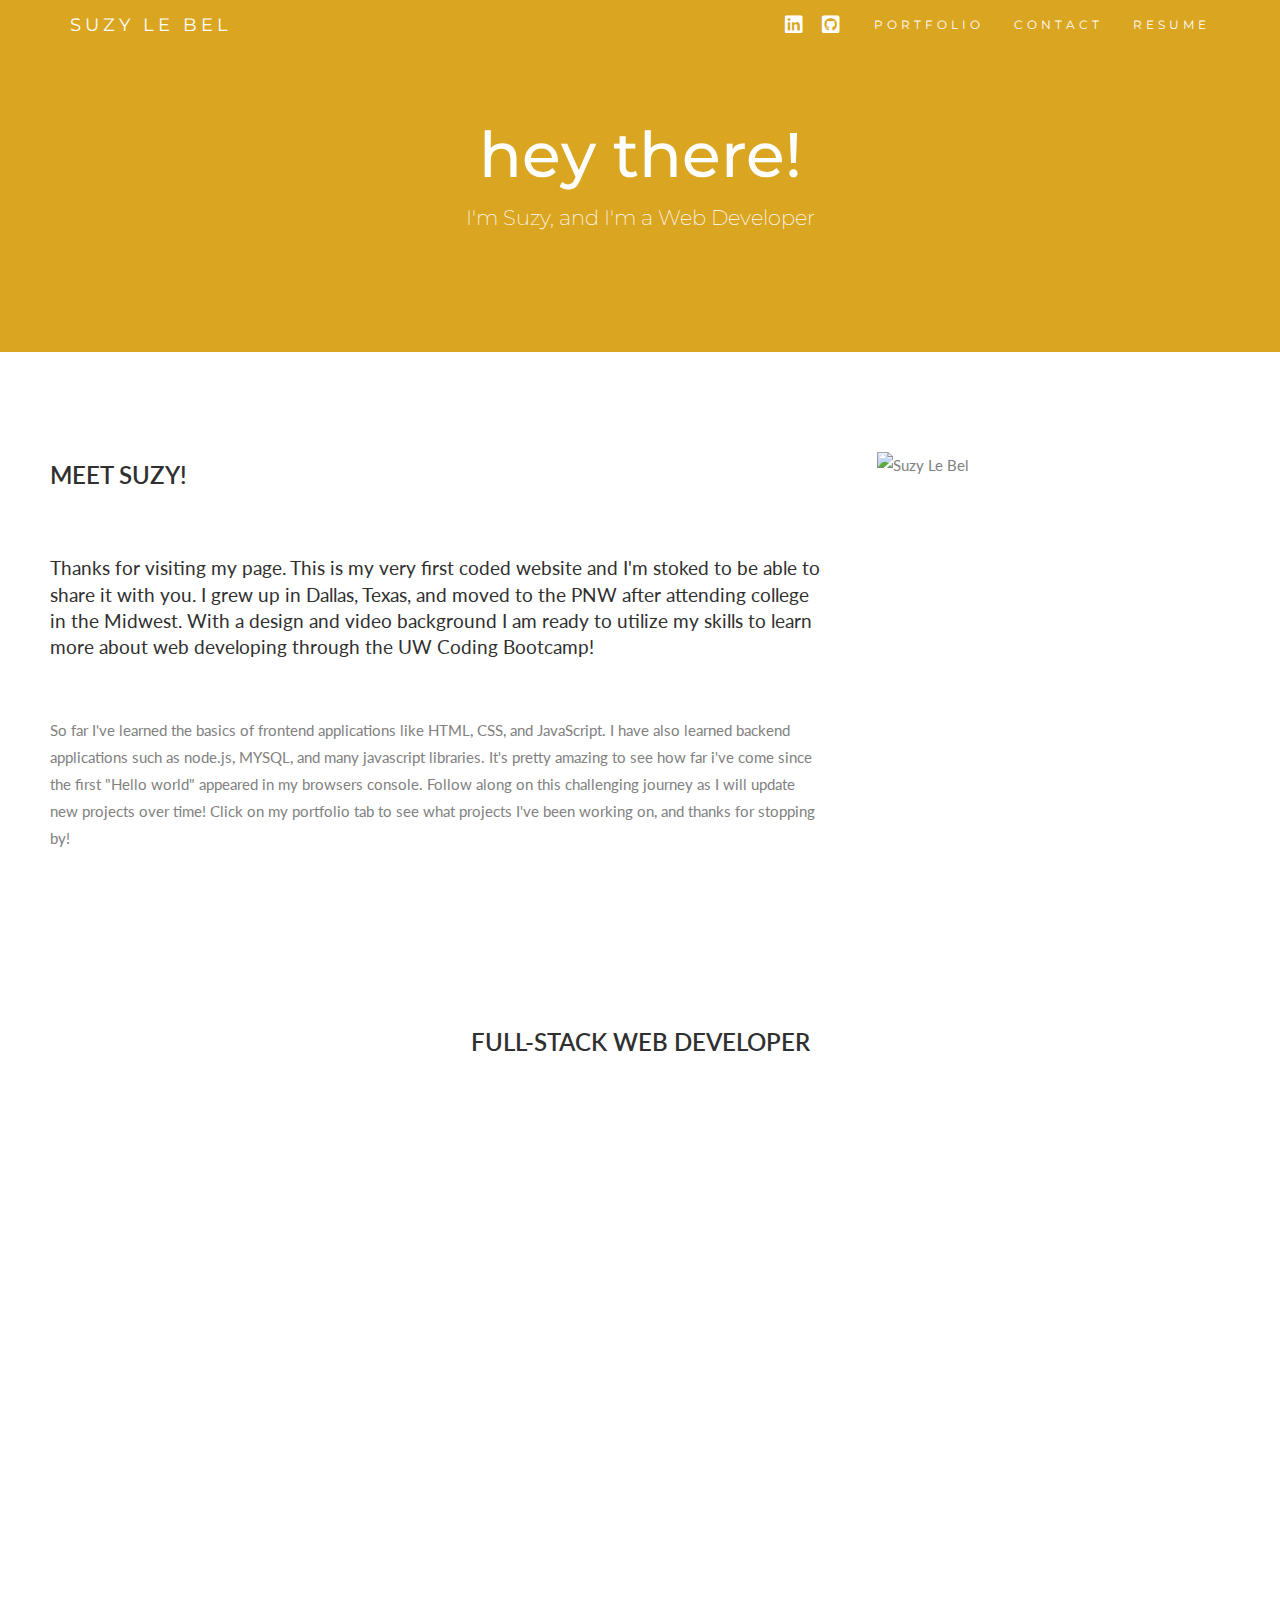
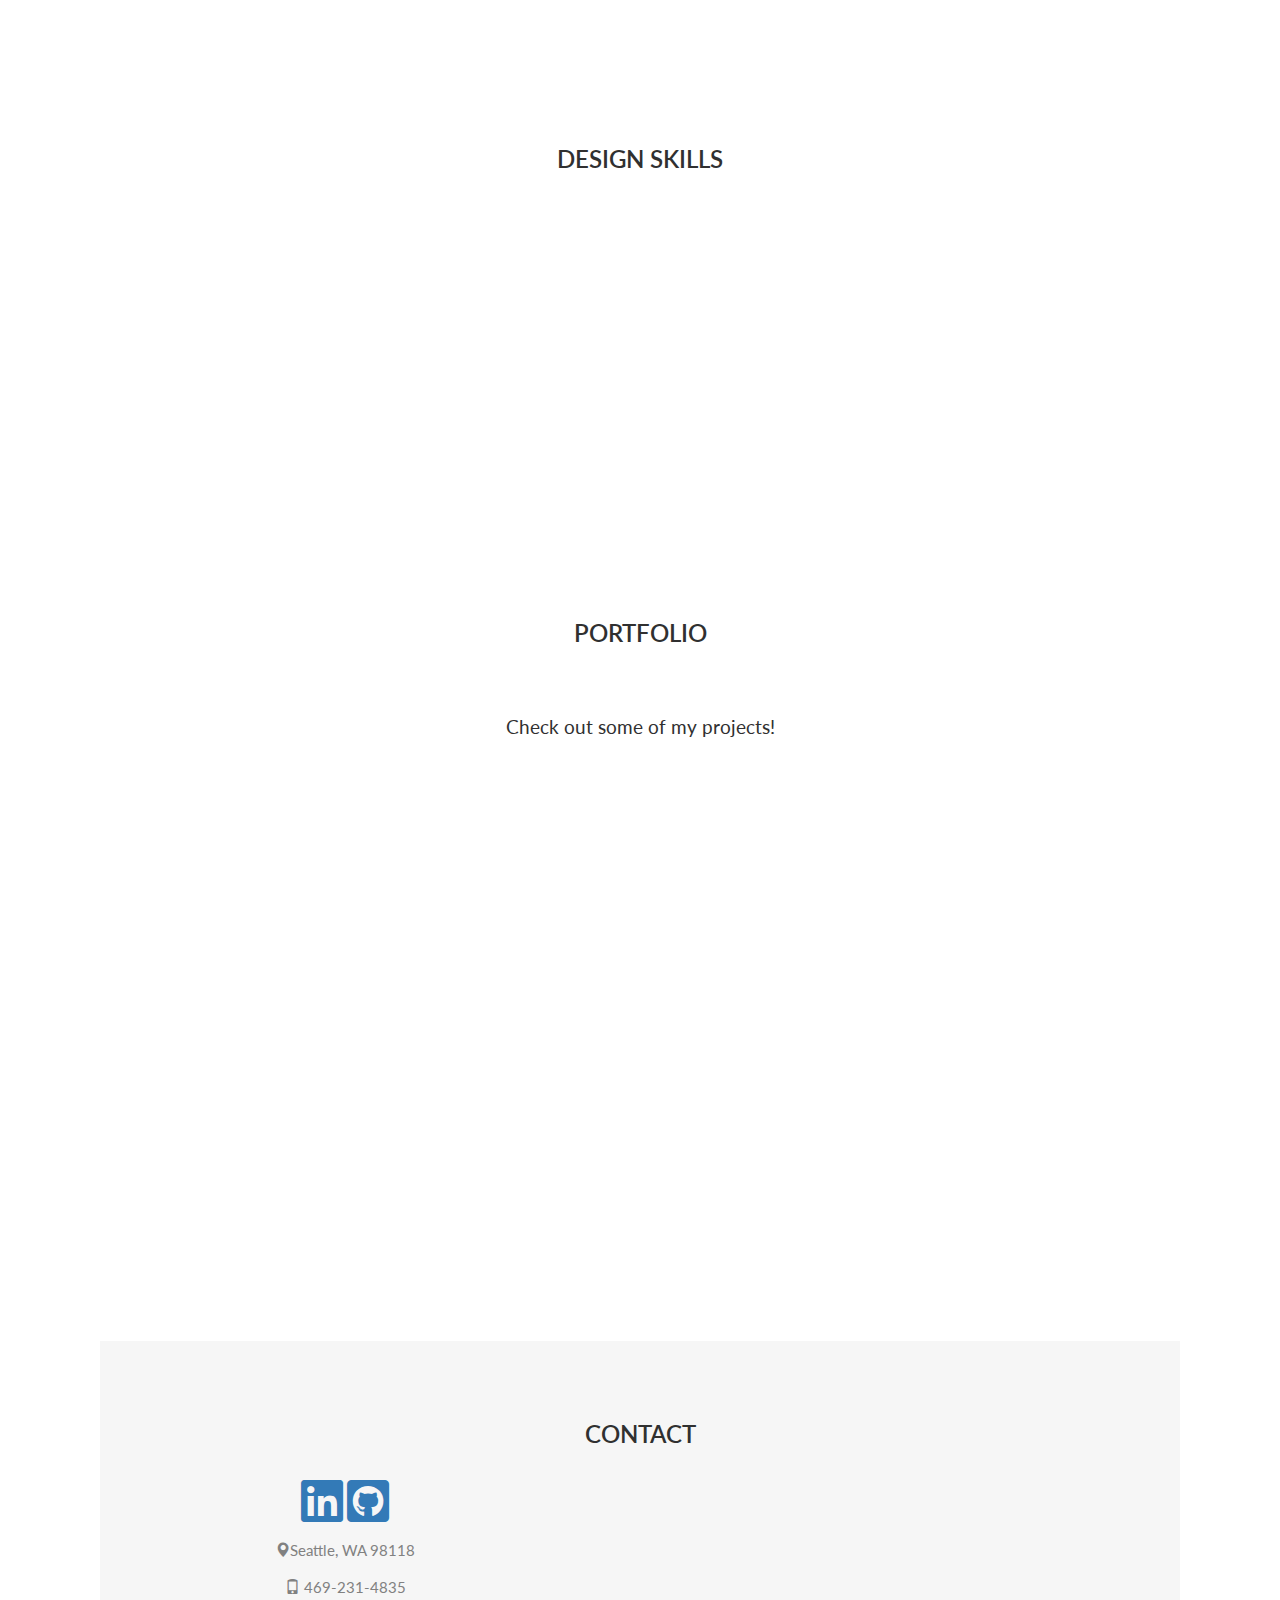
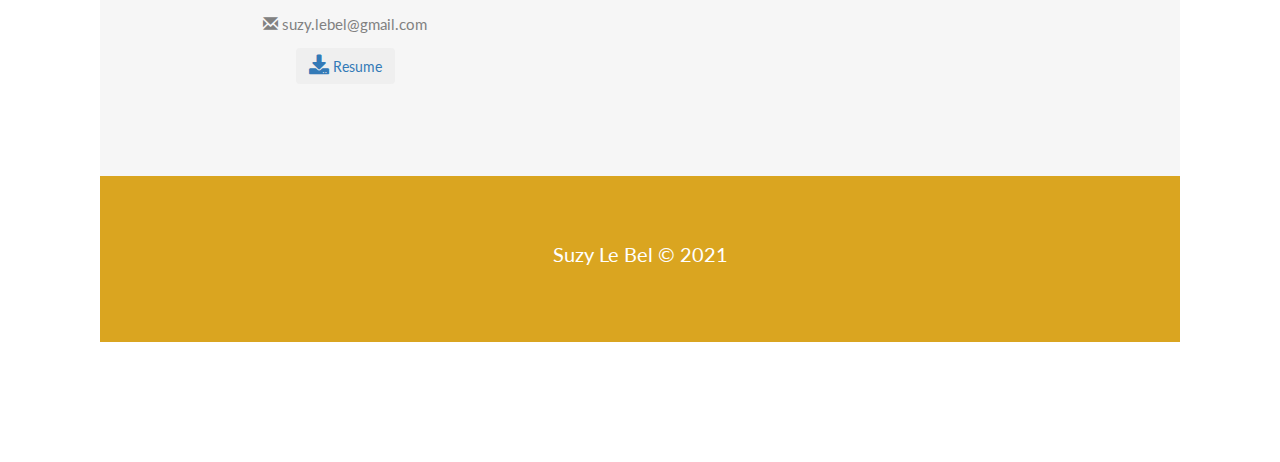
==== index.html @ b836aef7 "updates" ====
<!DOCTYPE html>
<html lang="en">

<head>

    <title>Suzy Portfolio</title>
    <meta charset="utf-8">
    <meta name="viewport" content="width=device-width, initial-scale=1">
    <link rel="stylesheet" href="https://maxcdn.bootstrapcdn.com/bootstrap/3.4.1/css/bootstrap.min.css">
    <link rel="stylesheet" href="style.css">
    <link rel="stylesheet" href="https://use.fontawesome.com/releases/v5.0.7/css/all.css">
    <link href="https://fonts.googleapis.com/css?family=Montserrat" rel="stylesheet" type="text/css">
    <link href="https://fonts.googleapis.com/css?family=Lato" rel="stylesheet" type="text/css">
    <script src="https://ajax.googleapis.com/ajax/libs/jquery/3.5.1/jquery.min.js"></script>
    <script src="https://maxcdn.bootstrapcdn.com/bootstrap/3.4.1/js/bootstrap.min.js"></script>
    <style>

    </style>
</head>

<body id="myPage" data-spy="scroll" data-target=".navbar" data-offset="60">

    <nav class="navbar navbar-default navbar-fixed-top">
        <div class="container">
            <div class="navbar-header">
                <button type="button" class="navbar-toggle" data-toggle="collapse" data-target="#myNavbar">

                </button>
                <a class="navbar-brand" href="#myPage">SUZY LE BEL</a>
                
            </div>
            <div class="collapse navbar-collapse" id="myNavbar">
                <ul class="nav navbar-nav navbar-right">
                    <a href="https://www.linkedin.com/in/suzanne-le-bel-b24032125/"> <i class="navbar-brand navicon fab fa-linkedin"
                        style="font-size:20px"></i> </a>
    
                <a href="https://github.com/suzylebel">
                    <i class="navicon navbar-brand fab fa-github-square" style="font-size:20px"></i>
                </a>
                    <li><a href="#portfolio">PORTFOLIO</a></li>
                    <li><a href="#contact">CONTACT</a></li>
                    <li><a href="./Assets/suzylebel_resume_download.pdf" download>RESUME</a></li>
                </ul>
            </div>
        </div>
    </nav>

    <div class="jumbotron text-center">
        <h1>hey there!</h1>
        <p>I'm Suzy, and I'm a Web Developer</p>

    </div>

    <!-- Container (About Section) -->
    <div id="about" class="container-fluid">
        <div class="row">
            <div class="col-sm-8">
                <h2>Meet Suzy!</h2><br>
                <h4>Thanks for visiting my page. This is my very first coded website and I'm stoked
                    to be able to share it with you. I grew up in Dallas, Texas, and moved to the PNW after
                    attending college in the Midwest. With a design and video background I am ready to utilize my
                    skills to learn more about web developing through the UW Coding Bootcamp!</h4><br>
                <p>So far I've learned the basics of frontend applications like HTML, CSS, and JavaScript. I have also learned backend applications such as node.js, MYSQL, and many javascript libraries. It's pretty amazing to see how far i've come since the first "Hello world" appeared in my browsers console. Follow along on this challenging journey as I will update new projects over
                    time! Click on my portfolio tab to see what projects I've been working on, and thanks for stopping
                    by!</p>
                <br>
            </div>
            <div class="col-sm-4">
                <img class="pic"
                    src="https://images.squarespace-cdn.com/content/v1/5b7b887c36099be3e28aacf2/1536861871573-QM3TH657JYUZ4YCM72QK/[base64]/Suzy_headshot.JPG"
                    alt="Suzy Le Bel">
            </div>
        </div>
    </div>


    <!-- Web Dev Knowledge -->
    <div id="services" class="container-fluid text-center">
        <h2>Full-stack Web Developer</h2>
        <br>
        <div class="row slideanim">
            <div class="col-sm-4">
                <i class="fas fa-file-code logo-small"></i>
                <h4>HTML</h4>
                <p>Understaing the basics of HTML is crucial! Need something debugged? Lets start at
                    the root of the html code and I can help you figure it out!</p>
            </div>
            <div class="col-sm-4">
                <i class="fab fa-css3-alt logo-small"></i>
                <h4>CSS</h4>
                <p>With a background in design, I have found the ins and outs of CSS. I love taking my animation
                    background and using it in CSS to make things come to life on the page!</p>
            </div>
            <div class="col-sm-4">
                <i class="fab fa-js logo-small"></i>
                <h4>JavaScript</h4>
                <p>JS is the newest beast I have learned. Powerful and incredible. </p>
            </div>
        </div>
        <br>

        <div class="row slideanim">
            <div class="col-sm-4">
                <i class="fab fa-node-js logo-small"></i>
                <h4>node.js</h4>
                <p>Basic understanding of running javascript code in the backend and outside of a web browser! Pulling and storing databse in a server and understaing the MVC model!</p>
            </div>
            <div class="col-sm-4">
                <i class="fas fa-database logo-small"></i>
                <h4>Databases and Servers</h4>
                <p>Understanding the basics of a full-stack web application wouldn't be complete without understanding serverse and databases like MySQL, NoSQL and browser servers like indexDB!</p>
            </div>
            <div class="col-sm-4">
                <i class="far fa-window-maximize logo-small"></i>
                <h4>Heroku Deployment</h4>
                <p>Introductry level on deploying apps on applications like heroku and to purchased domain names.</p>
            </div>
        </div>
        <br>



        <br>
        <br>
        <div id="services" class="container-fluid text-center">
            <h2>Design Skills</h2>
            <br>
            <div class="row slideanim">
                <div class="col-sm-4">
                    <i class="fas fa-camera logo-small"></i>
                    <h4>Photography</h4>
                    <p>My passion for the outdoors and traveling comes from behind the lens. My photography business is my side hustle, and I love taking photos for clients.</p>
                </div>
                <div class="col-sm-4">
                    <i class="fas fa-video logo-small"></i>
                    <h4>Video Editing</h4>
                    <p>I graduated with a Bachelors in Journalism and an emphasis in Documentary Filmmaking due to my love for creating visually compelling content.</p>
                </div>
                <div class="col-sm-4">
                    <i class="fas fa-paint-brush logo-small"></i>
                    <h4>Design</h4>
                    <p>With expert level experience in over 5 of the Adobe Suite programs, I design content for work with photoshop, Indesign, Illustrator and so much more! </p>
                </div>
            </div>
            <br>
            <br>

        <br>
        <br>
        <br>


        <h2 id="portfolio">Portfolio</h2><br>
        <h4>Check out some of my projects!</h4>
        <div class="row text-center slideanim">
            <div class="col-sm-4">
                <h4 class="card-title">Weather Forecast</h4>
                <p>Search and city and see what the current weather and 5 day forecast is in that city! </p>
                <a href="https://suzylebel.github.io/Weather-Forecast/" class="btn butstyle">Deployed</a>
                <a href="https://github.com/suzylebel/Weather-Forecast" class="btn butstyle">Github Page</a>
                <div class="thumbnail">

                    <img class="box" href="https://github.com/suzylebel/Weather-Forecast" src="./Assets/weather.png"
                        alt="weather" width="400" height="300">


                </div>
            </div>
            <div class="col-sm-4">
                <h4 class="card-title">Note Taker</h4>
                <p>A node based application deployed on heroku for creating, updating and deleting notes.</p>
                <a href="https://notetakersuzy.herokuapp.com/notes" class="btn  butstyle">Deployed</a>
                <a href="https://github.com/suzylebel/Note-Taker" class="btn butstyle">Github Page</a>
                <div class="thumbnail">
                    <img class="box" href="https://notetakersuzy.herokuapp.com/notes" src="./Assets/notetaker.png"
                        width="400" height="200">

                </div>
            </div>
            <div class="col-sm-4">

                <div class="thumbnail">
                    <h4 class="card-title">GifNJelly</h4>
                    <p>An application dedicated to rating your favorite gifs! Join today and start rating the best gifs! 

                    </p>
                    <a href="https://mighty-fjord-82642.herokuapp.com/" class="btn butstyle">Deployed</a>
                    <a href="https://github.com/TommyWillen/gifNjelly" class="btn  butstyle">Github Page</a>
                    <img class="box" href="https://mighty-fjord-82642.herokuapp.com/" src="./Assets/deployedgifnjelly.gif"
                        width="400" height="300">


                </div>
            </div>
        </div><br>
        <br>
        <br>
        <br>

        <!-- contact -->
        <div id="contact" class="container-fluid bg-grey">
            <h2 class="text-center">CONTACT</h2>
            <div class="row">
                <div class="col-sm-5">

                    <p class="card-text">
                        <a href="https://www.linkedin.com/in/suzanne-le-bel-b24032125/"> <i class="fab fa-linkedin"
                                style="font-size:48px"></i> </a>

                        <a href="https://github.com/suzylebel">
                            <i class="fab fa-github-square" style="font-size:48px"></i>
                        </a>

                    <p><span class="glyphicon glyphicon-map-marker"></span>Seattle, WA 98118</p>
                    <p><span class="glyphicon glyphicon-phone"></span> 469-231-4835</p>
                    <p><span class="glyphicon glyphicon-envelope"></span> suzy.lebel@gmail.com</p>
                    <a href="./Assets/suzylebel_resume_download.pdf" download>
                        <button class="btn white"><i class="fa fa-download" style="font-size:20px"></i> Resume</button>
                    </a>
                </div>
                <div class="col-sm-7 slideanim">
                    <div class="row">
                        <div class="col-sm-6 form-group">
                            <input class="form-control" id="name" name="name" placeholder="Name" type="text" required>
                        </div>
                        <div class="col-sm-6 form-group">
                            <input class="form-control" id="email" name="email" placeholder="Email" type="email"
                                required>
                        </div>
                    </div>
                    <textarea class="form-control" id="comments" name="comments" placeholder="Comment"
                        rows="5"></textarea><br>
                    <div class="row">
                        <div class="col-sm-12 form-group">
                            <button id="resume" class="btn btn-default pull-right" type="submit">Send</button>
                        </div>
                    </div>
                </div>
            </div>
        </div>



        <footer class="container-fluid text-center">
            <a href="#myPage" title="To Top">
                <span class="navbar-header glyphicon glyphicon-chevron-up"></span>
            </a>
            <p>Suzy Le Bel &copy 2021</p>
        </footer>

        <script>
            $(document).ready(function () {

                $(".navbar a, footer a[href='#myPage']").on('click', function (event) {

                    if (this.hash !== "") {

                        event.preventDefault();
                        var hash = this.hash;

                        $('html, body').animate({
                            scrollTop: $(hash).offset().top
                        }, 900, function () {


                            window.location.hash = hash;
                        });
                    } // End if
                });

                $(window).scroll(function () {
                    $(".slideanim").each(function () {
                        var pos = $(this).offset().top;

                        var winTop = $(window).scrollTop();
                        if (pos < winTop + 600) {
                            $(this).addClass("slide");
                        }
                    });
                });
            })
        </script>

</body>

</html>
---- style.css ----
body {
    font: 400 15px Lato, sans-serif;
    line-height: 1.8;
    color: #818181;
}

h2 {
    font-size: 24px;
    text-transform: uppercase;
    color: #303030;
    font-weight: 600;
    margin-bottom: 30px;
}

h4 {
    font-size: 19px;
    line-height: 1.375em;
    color: #303030;
    font-weight: 400;
    margin-bottom: 30px;
}

.navicon li a:hover {
    color: black;

}

.jumbotron {
    background-color:#daa520;
    color: #fff;
    padding: 100px 25px;
    font-family: Montserrat, sans-serif;
}

.container-fluid {
    padding: 60px 50px;
}

.bg-grey {
    background-color: #f6f6f6;
}

.logo-small {
    color: #Fdbc00;
    font-size: 50px;
}

.box {
    max-width: 300px;
    max-height: 300px;
    /* float: left; */
    margin: 10px 20px 0px;

}

.logo {
    color: #f4511e;
    font-size: 200px;
}

.thumbnail {
    padding: 0 0 15px 0;
    border: none;
    border-radius: 0;
}

.thumbnail img {
    width: 100%;
    height: 100%;
    margin-bottom: 10px;
}

.carousel-control.right,
.carousel-control.left {
    background-image: none;
    color: #f4511e;
}

.carousel-indicators li {
    border-color: #f4511e;
}

.carousel-indicators li.active {
    background-color: #f4511e;
}

.item h4 {
    font-size: 19px;
    line-height: 1.375em;
    font-weight: 400;
    font-style: italic;
    margin: 70px 0;
}

.item span {
    font-style: normal;
}

.panel {
    border: 1px solid #f4511e;
    border-radius: 0 !important;
    transition: box-shadow 0.5s;
}

.panel:hover {
    box-shadow: 5px 0px 40px rgba(0, 0, 0, .2);
}

.panel-footer .btn:hover {
    border: 1px solid #f4511e;
    background-color: #fff !important;
    color: #f4511e;
}

.panel-heading {
    color: #fff !important;
    background-color: #daa520; !important;
    padding: 25px;
    border-bottom: 1px solid transparent;
    border-top-left-radius: 0px;
    border-top-right-radius: 0px;
    border-bottom-left-radius: 0px;
    border-bottom-right-radius: 0px;
}

.panel-footer {
    background-color: white !important;
}

.panel-footer h3 {
    font-size: 32px;
}

.panel-footer h4 {
    color: #aaa;
    font-size: 14px;
}

.panel-footer .btn {
    margin: 15px 0;
    background-color: #daa520;;
    color: #fff;
}

.navbar {
    margin-bottom: 0;
    background-color: #daa520;;
    z-index: 9999;
    border: 0;
    font-size: 12px !important;
    line-height: 1.42857143 !important;
    letter-spacing: 4px;
    border-radius: 0;
    font-family: Montserrat, sans-serif;
}

.navbar li a,
.navbar .navbar-brand {
    color: #fff !important;
}

.navbar-nav li a:hover,
.navbar-nav li.active a {
    color: #daa520; !important;
    background-color: #ba8b00 !important;
}

.navbar-brand li a:hover,
.navbar-brand li.active a {
    color: #daa520; !important;
    background-color: #ba8b00 !important;
}

.navbar-default  {
    border-color: transparent;
    color: #fff !important;
}

footer {
    font-size: 20px;
    /* margin-bottom: 20px; */
    color: white;
    background-color: #daa520;
}

/* a:visited {
color: #Fdbc00;
} */

/* a:link {
color: #Fdbc00;
}
a:hover {
color: #b48a01;
} */

.pic {
    max-width: 330px;
    max-height: 330px;
    float: left;
    margin: 10px 20px 0px;

}

.slideanim {
    visibility: hidden;
}

.butstyle {
    color: #white;
    background-color: #daa520;
}

.slide {
    animation-name: slide;
    -webkit-animation-name: slide;
    animation-duration: 1s;
    -webkit-animation-duration: 1s;
    visibility: visible;
}

@keyframes slide {
    0% {
        opacity: 0;
        transform: translateY(70%);
    }

    100% {
        opacity: 1;
        transform: translateY(0%);
    }
}

@-webkit-keyframes slide {
    0% {
        opacity: 0;
        -webkit-transform: translateY(70%);
    }

    100% {
        opacity: 1;
        -webkit-transform: translateY(0%);
    }
}

@media screen and (max-width: 768px) {
    .col-sm-4 {
        text-align: center;
        margin: 25px 0;
    }

    .btn-lg {
        width: 100%;
        margin-bottom: 35px;
    }
}

@media screen and (max-width: 480px) {
    .logo {
        font-size: 150px;
    }
}
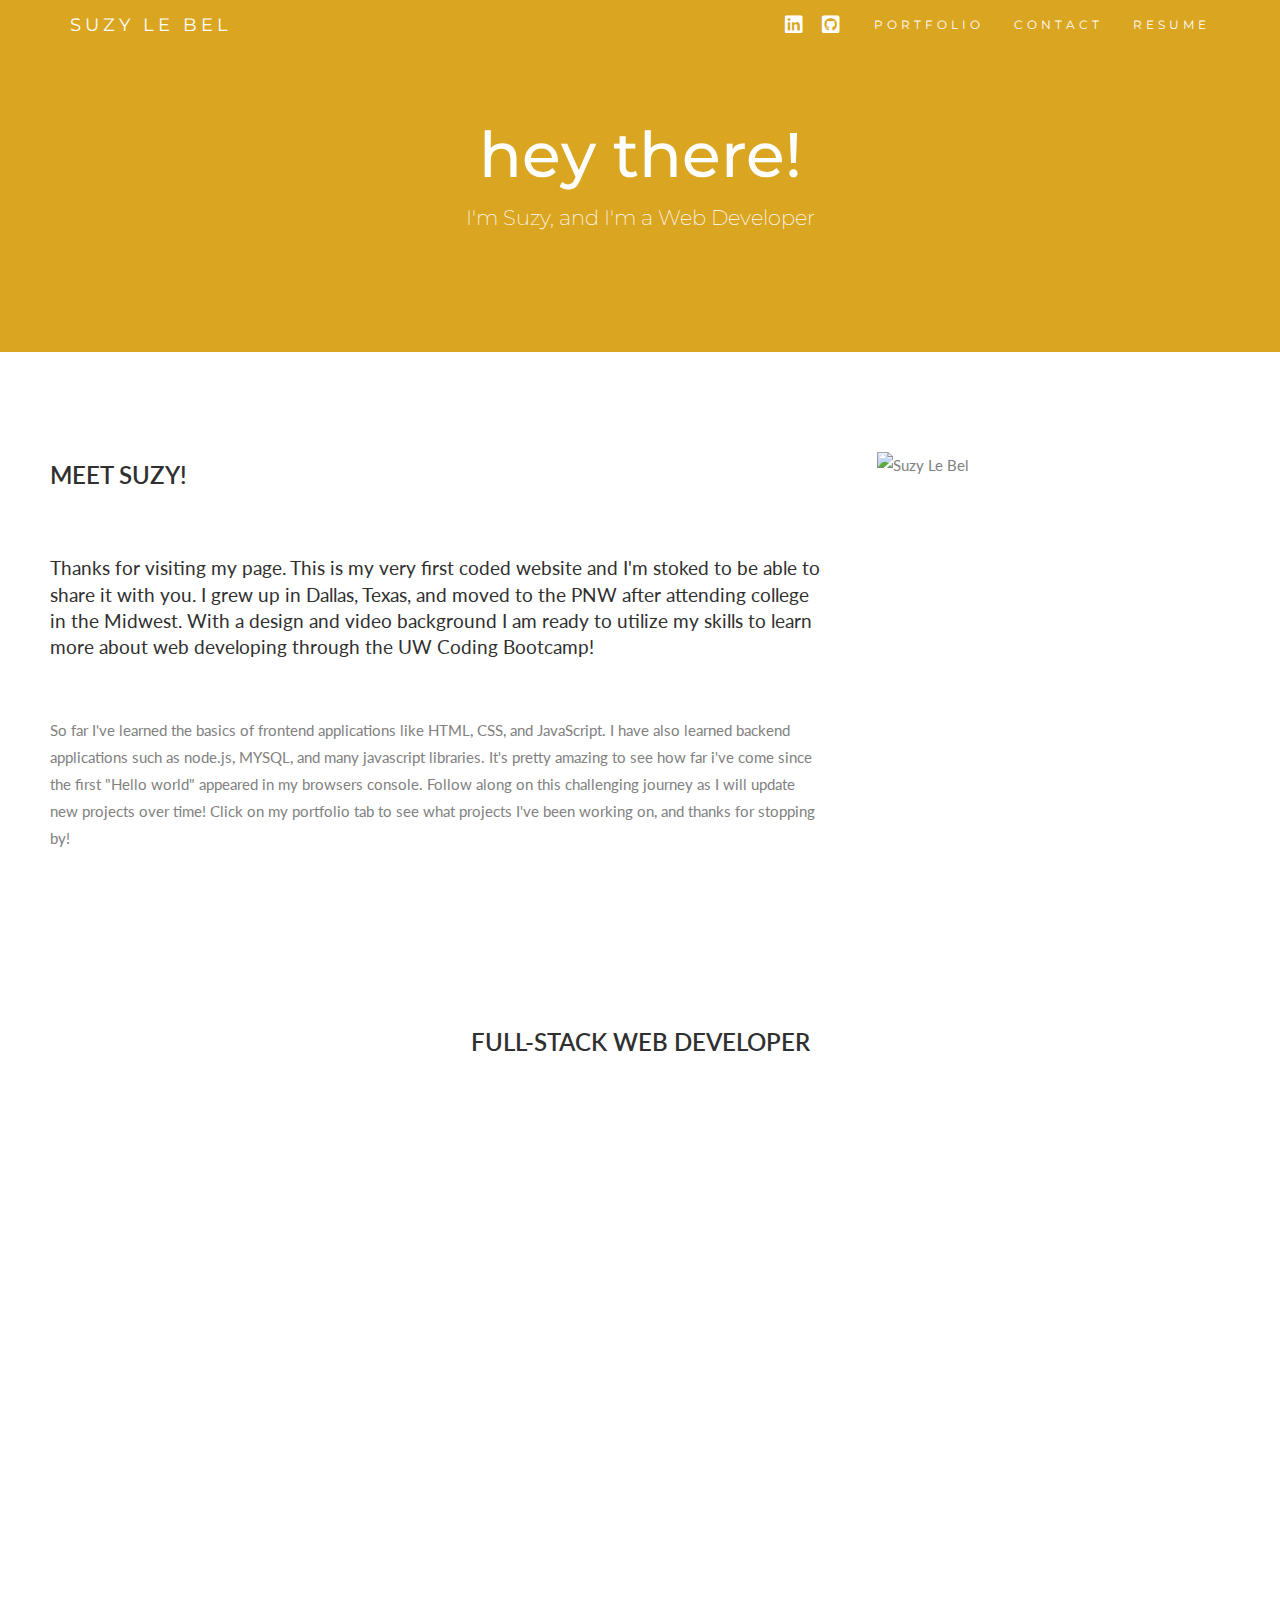
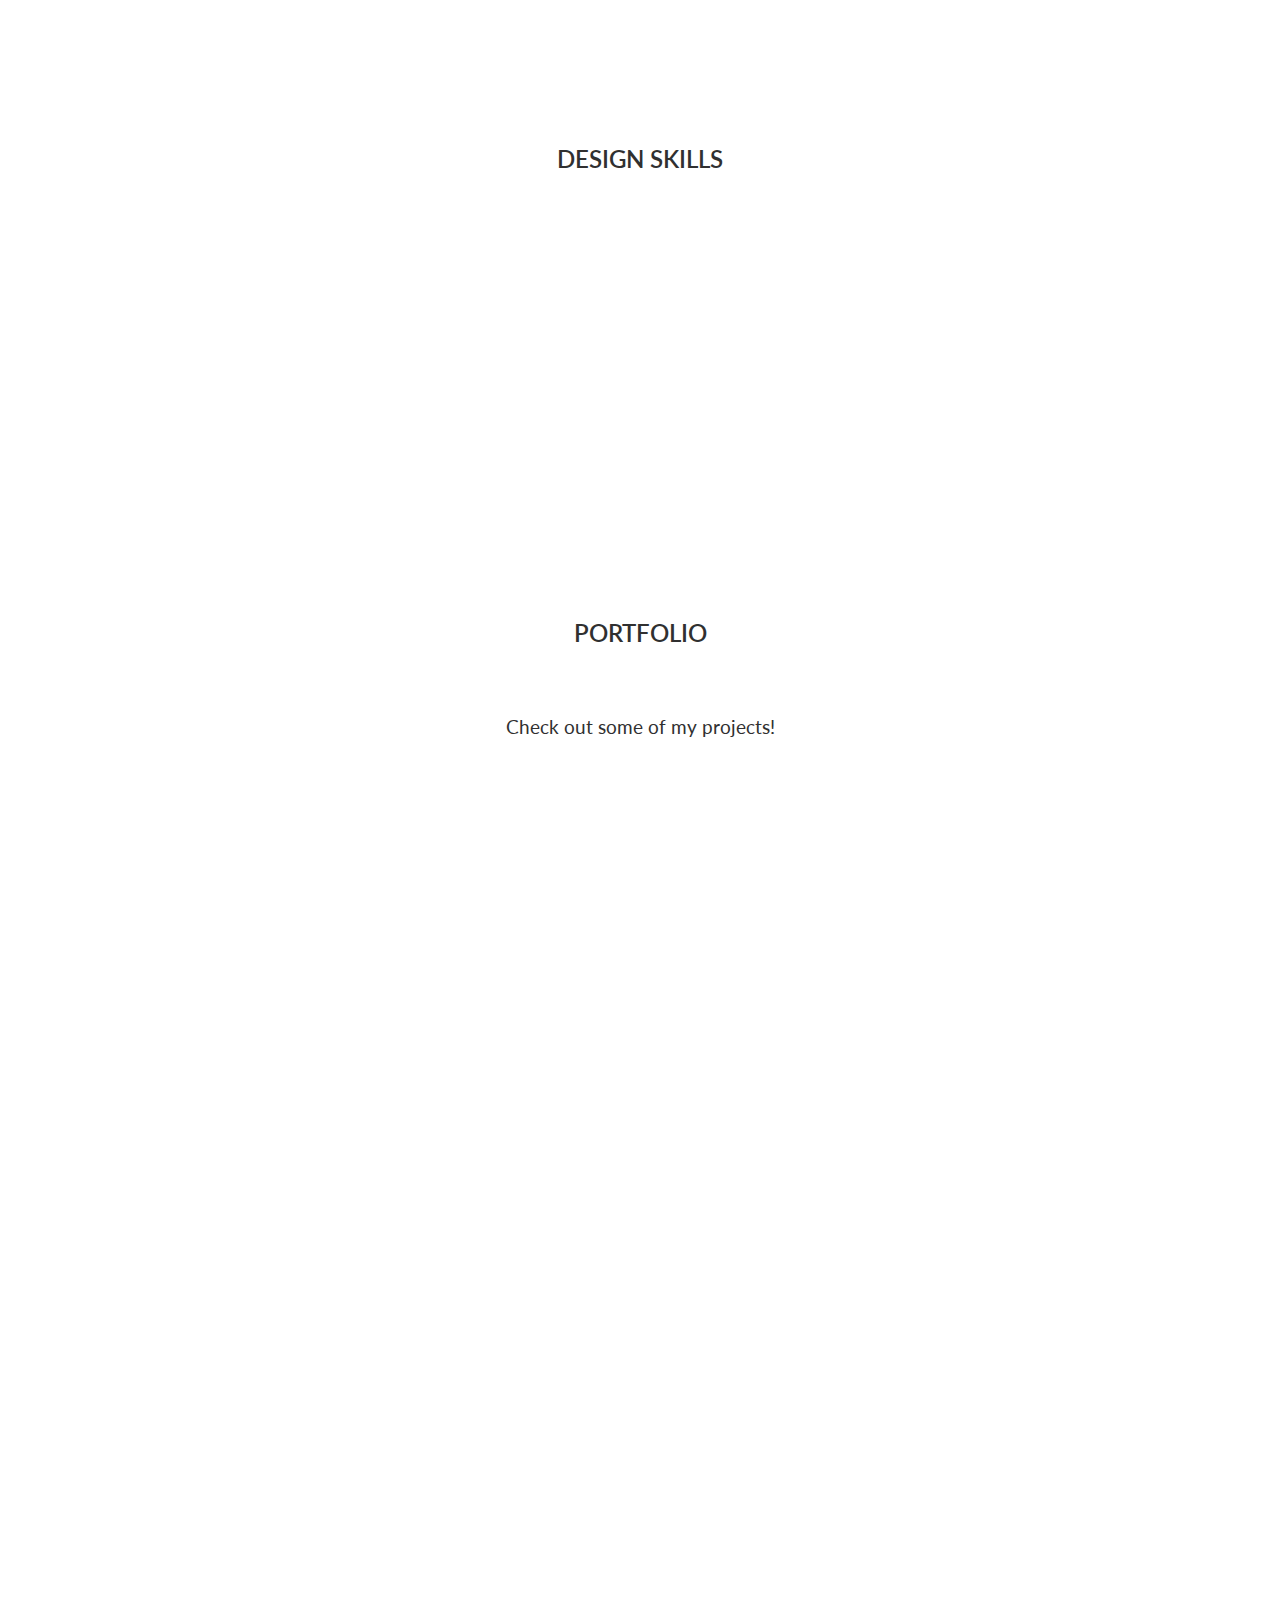
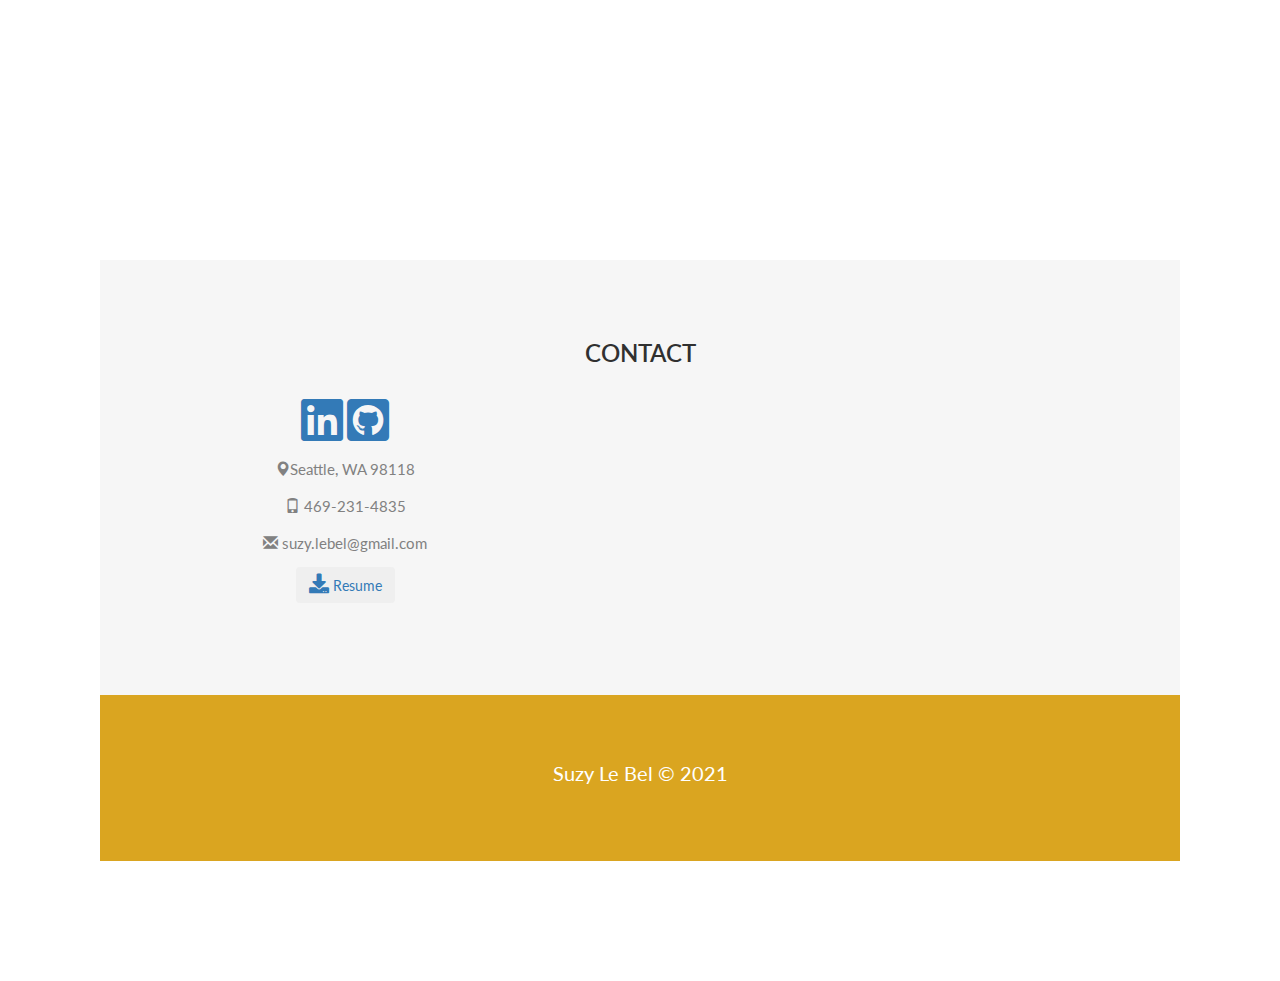
==== commit 5343a9b0: "changes for new BCS grade" ====
--- a/index.html
+++ b/index.html
@@ -39,7 +39,7 @@
                 </a>
                     <li><a href="#portfolio">PORTFOLIO</a></li>
                     <li><a href="#contact">CONTACT</a></li>
-                    <li><a href="./Assets/suzylebel_resume_download.pdf" download>RESUME</a></li>
+                    <li><a target="_blank" href="./Assets/suzylebel_resume_download.pdf" >RESUME</a></li>
                 </ul>
             </div>
         </div>
@@ -156,8 +156,8 @@
             <div class="col-sm-4">
                 <h4 class="card-title">Weather Forecast</h4>
                 <p>Search and city and see what the current weather and 5 day forecast is in that city! </p>
-                <a href="https://suzylebel.github.io/Weather-Forecast/" class="btn butstyle">Deployed</a>
-                <a href="https://github.com/suzylebel/Weather-Forecast" class="btn butstyle">Github Page</a>
+                <a target="_blank" href="https://suzylebel.github.io/Weather-Forecast/" class="btn butstyle">Deployed</a>
+                <a target="_blank" href="https://github.com/suzylebel/Weather-Forecast" class="btn butstyle">Github Page</a>
                 <div class="thumbnail">
 
                     <img class="box" href="https://github.com/suzylebel/Weather-Forecast" src="./Assets/weather.png"
@@ -169,8 +169,8 @@
             <div class="col-sm-4">
                 <h4 class="card-title">Note Taker</h4>
                 <p>A node based application deployed on heroku for creating, updating and deleting notes.</p>
-                <a href="https://notetakersuzy.herokuapp.com/notes" class="btn  butstyle">Deployed</a>
-                <a href="https://github.com/suzylebel/Note-Taker" class="btn butstyle">Github Page</a>
+                <a target="_blank" href="https://notetakersuzy.herokuapp.com/notes" class="btn  butstyle">Deployed</a>
+                <a target="_blank" href="https://github.com/suzylebel/Note-Taker" class="btn butstyle">Github Page</a>
                 <div class="thumbnail">
                     <img class="box" href="https://notetakersuzy.herokuapp.com/notes" src="./Assets/notetaker.png"
                         width="400" height="200">
@@ -184,8 +184,8 @@
                     <p>An application dedicated to rating your favorite gifs! Join today and start rating the best gifs! 
 
                     </p>
-                    <a href="https://mighty-fjord-82642.herokuapp.com/" class="btn butstyle">Deployed</a>
-                    <a href="https://github.com/TommyWillen/gifNjelly" class="btn  butstyle">Github Page</a>
+                    <a target="_blank" href="https://mighty-fjord-82642.herokuapp.com/" class="btn butstyle">Deployed</a>
+                    <a target="_blank" href="https://github.com/TommyWillen/gifNjelly" class="btn  butstyle">Github Page</a>
                     <img class="box" href="https://mighty-fjord-82642.herokuapp.com/" src="./Assets/deployedgifnjelly.gif"
                         width="400" height="300">
 
@@ -193,6 +193,35 @@
                 </div>
             </div>
         </div><br>
+
+        <div class="row text-center slideanim">
+            <div class="col-sm-6">
+                <h4 class="card-title">Work Day Scheduler</h4>
+                <p>Jquery application used to help the user better plan their day! </p>
+                <a target="_blank" href="https://suzylebel.github.io/Day-Planner/" class="btn butstyle">Deployed</a>
+                <a target="_blank" href="https://github.com/suzylebel/Day-Planner" class="btn butstyle">Github Page</a>
+                <div class="thumbnail">
+
+                    <img class="box" href="https://suzylebel.github.io/Day-Planner/" src="./Assets/planner.png"
+                        alt="weather" width="400" height="300">
+
+
+                </div>
+            </div>
+            <div class="col-sm-6">
+                <h4 class="card-title">The Night Planner</h4>
+                <p>A frontend application to bring you reccomended activities and fun laughs with giphy.</p>
+                <a target="_blank" href="https://suzylebel.github.io/BreakoutRoom_17/" class="btn  butstyle">Deployed</a>
+                <a target="_blank" href="https://github.com/suzylebel/BreakoutRoom_17" class="btn butstyle">Github Page</a>
+                <div class="thumbnail">
+                    <img class="box" href="https://suzylebel.github.io/BreakoutRoom_17/" src="./Assets/nightplanner.png"
+                        width="400" height="200">
+
+                </div>
+            </div>
+        
+        </div>
+
         <br>
         <br>
         <br>
@@ -204,17 +233,17 @@
                 <div class="col-sm-5">
 
                     <p class="card-text">
-                        <a href="https://www.linkedin.com/in/suzanne-le-bel-b24032125/"> <i class="fab fa-linkedin"
+                        <a target="_blank" href="https://www.linkedin.com/in/suzanne-le-bel-b24032125/"> <i class="fab fa-linkedin"
                                 style="font-size:48px"></i> </a>
 
-                        <a href="https://github.com/suzylebel">
+                        <a target="_blank" href="https://github.com/suzylebel">
                             <i class="fab fa-github-square" style="font-size:48px"></i>
                         </a>
 
                     <p><span class="glyphicon glyphicon-map-marker"></span>Seattle, WA 98118</p>
                     <p><span class="glyphicon glyphicon-phone"></span> 469-231-4835</p>
                     <p><span class="glyphicon glyphicon-envelope"></span> suzy.lebel@gmail.com</p>
-                    <a href="./Assets/suzylebel_resume_download.pdf" download>
+                    <a target="_blank" href="./Assets/suzylebel_resume_download.pdf" download>
                         <button class="btn white"><i class="fa fa-download" style="font-size:20px"></i> Resume</button>
                     </a>
                 </div>
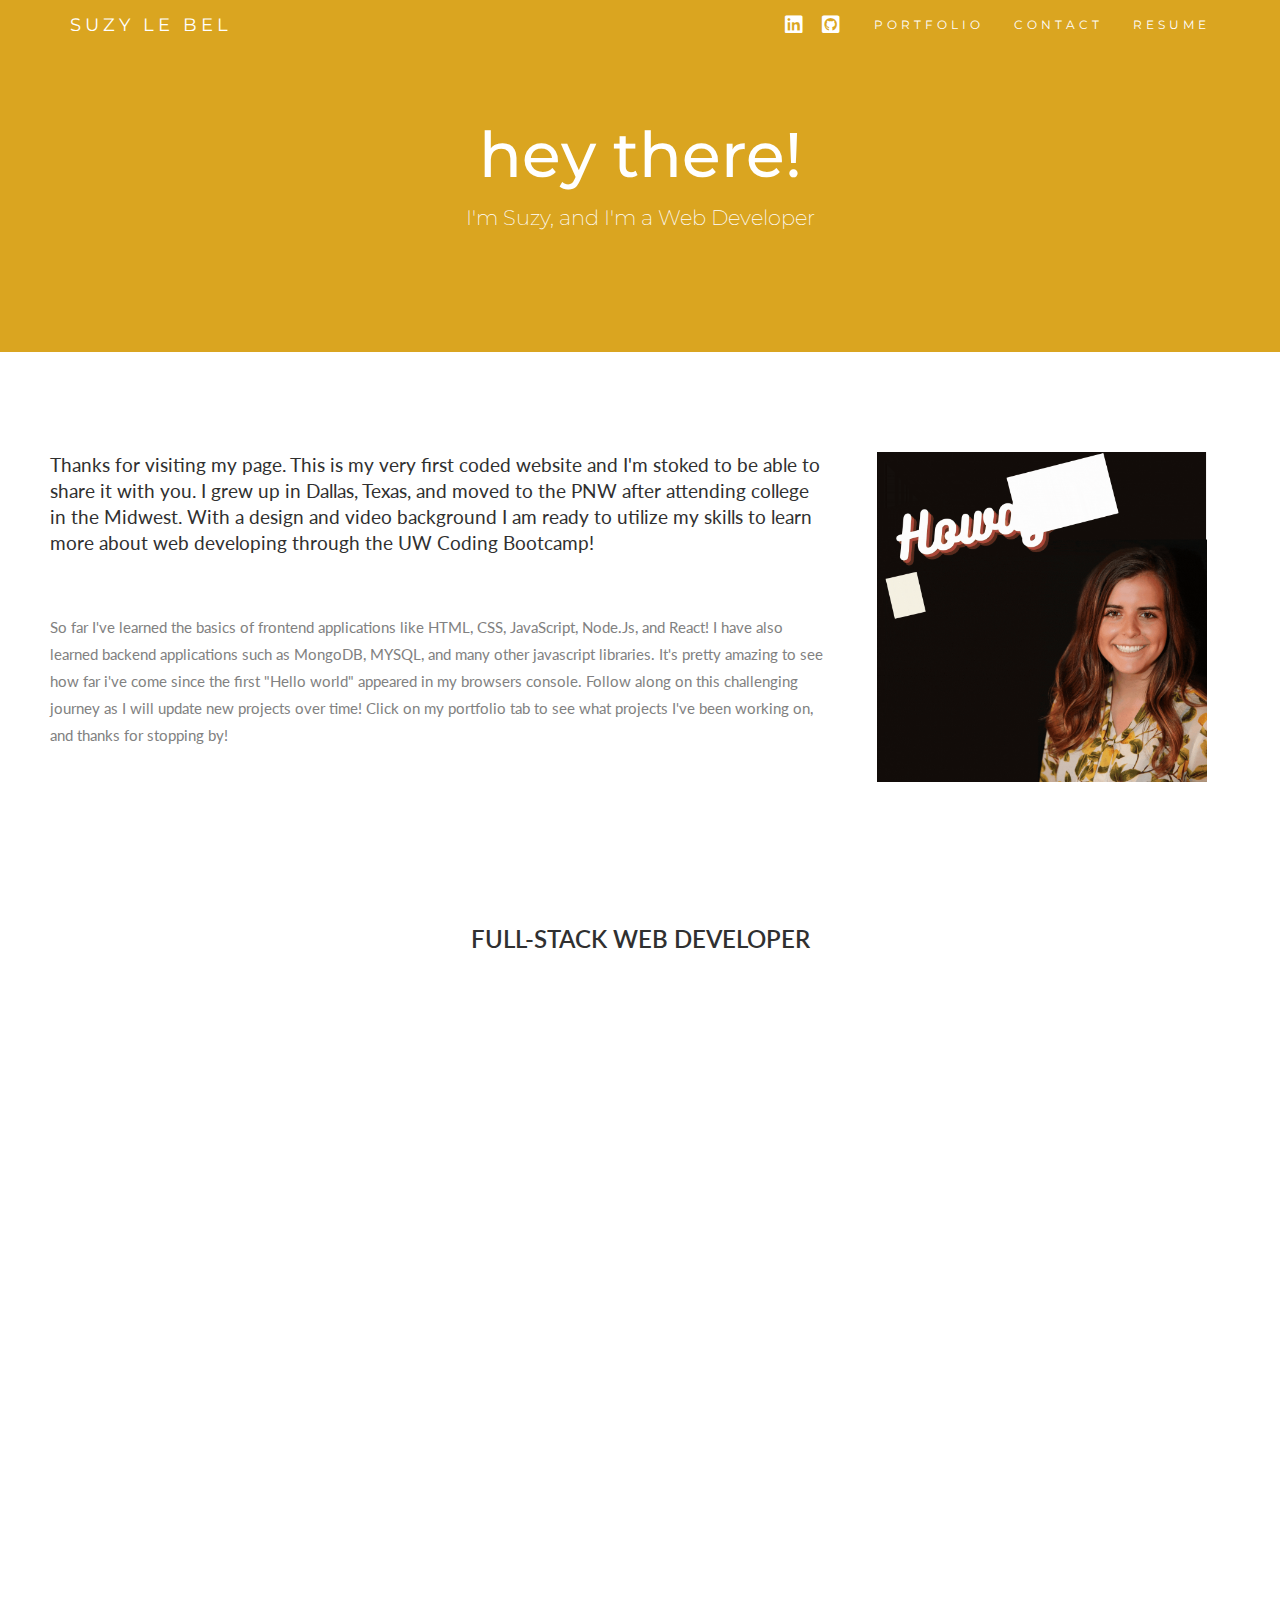
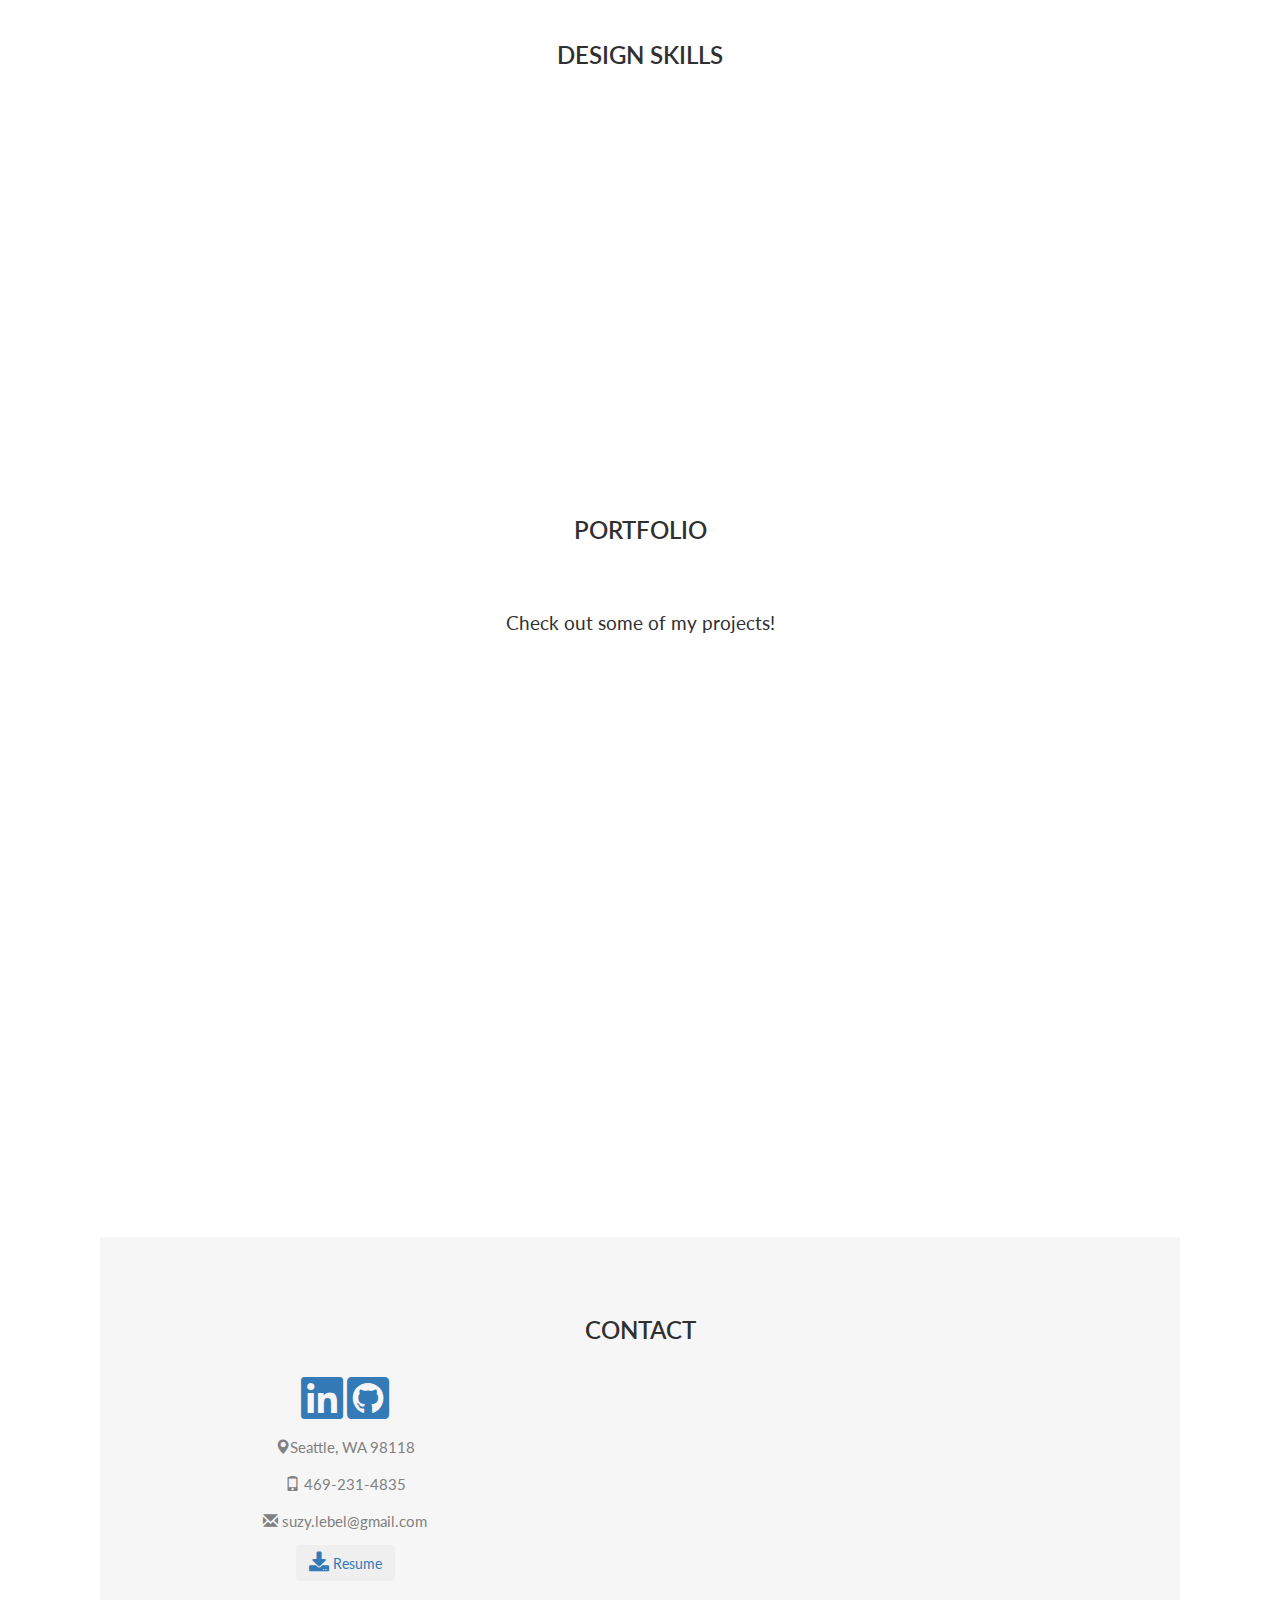
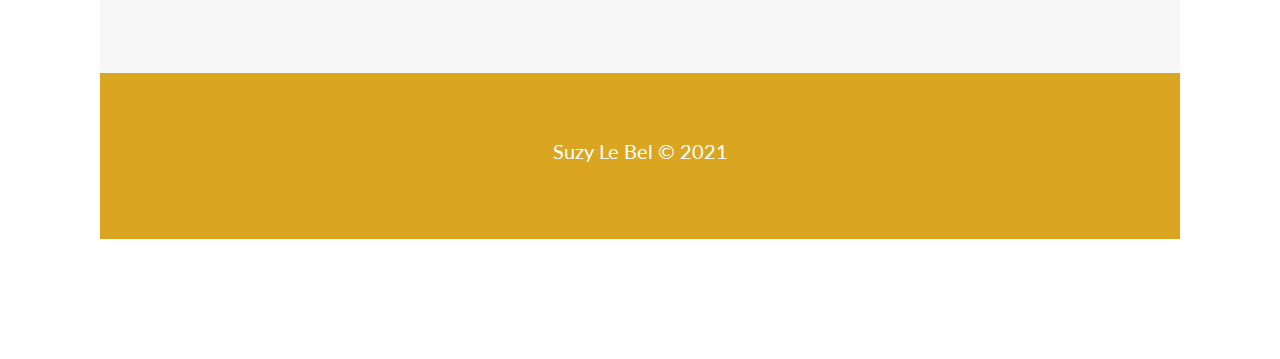
==== commit d2499a5d: "push for updates" ====
--- a/index.html
+++ b/index.html
@@ -55,19 +55,18 @@
     <div id="about" class="container-fluid">
         <div class="row">
             <div class="col-sm-8">
-                <h2>Meet Suzy!</h2><br>
                 <h4>Thanks for visiting my page. This is my very first coded website and I'm stoked
                     to be able to share it with you. I grew up in Dallas, Texas, and moved to the PNW after
                     attending college in the Midwest. With a design and video background I am ready to utilize my
                     skills to learn more about web developing through the UW Coding Bootcamp!</h4><br>
-                <p>So far I've learned the basics of frontend applications like HTML, CSS, and JavaScript. I have also learned backend applications such as node.js, MYSQL, and many javascript libraries. It's pretty amazing to see how far i've come since the first "Hello world" appeared in my browsers console. Follow along on this challenging journey as I will update new projects over
+                <p>So far I've learned the basics of frontend applications like HTML, CSS, JavaScript, Node.Js, and React! I have also learned backend applications such as MongoDB, MYSQL, and many other javascript libraries. It's pretty amazing to see how far i've come since the first "Hello world" appeared in my browsers console. Follow along on this challenging journey as I will update new projects over
                     time! Click on my portfolio tab to see what projects I've been working on, and thanks for stopping
                     by!</p>
                 <br>
             </div>
             <div class="col-sm-4">
                 <img class="pic"
-                    src="https://images.squarespace-cdn.com/content/v1/5b7b887c36099be3e28aacf2/1536861871573-QM3TH657JYUZ4YCM72QK/[base64]/Suzy_headshot.JPG"
+                    src="./Assets/suzy.gif"
                     alt="Suzy Le Bel">
             </div>
         </div>
@@ -167,13 +166,13 @@
                 </div>
             </div>
             <div class="col-sm-4">
-                <h4 class="card-title">Note Taker</h4>
-                <p>A node based application deployed on heroku for creating, updating and deleting notes.</p>
-                <a target="_blank" href="https://notetakersuzy.herokuapp.com/notes" class="btn  butstyle">Deployed</a>
-                <a target="_blank" href="https://github.com/suzylebel/Note-Taker" class="btn butstyle">Github Page</a>
-                <div class="thumbnail">
-                    <img class="box" href="https://notetakersuzy.herokuapp.com/notes" src="./Assets/notetaker.png"
-                        width="400" height="200">
+                <h4 class="card-title">The Glucose Guaridan</h4>
+                <p>A react application that saves inputted blood sugar data and displays graphical data to the user for easier visual tracking of blood sugar entries.</p>
+                <a target="_blank" href="https://github.com/GlucoseGaurdians/Glucose-Gaurdians" class="btn  butstyle">Deployed</a>
+                <a target="_blank" href="https://glucose-guardians.herokuapp.com/" class="btn butstyle">Github Page</a>
+                <div class="thumbnail">
+                    <img class="box" href="https://glucose-guardians.herokuapp.com/" src="./Assets/glucose.png"
+                        width="200" height="200">
 
                 </div>
             </div>
@@ -194,33 +193,44 @@
             </div>
         </div><br>
 
-        <div class="row text-center slideanim">
-            <div class="col-sm-6">
-                <h4 class="card-title">Work Day Scheduler</h4>
-                <p>Jquery application used to help the user better plan their day! </p>
-                <a target="_blank" href="https://suzylebel.github.io/Day-Planner/" class="btn butstyle">Deployed</a>
-                <a target="_blank" href="https://github.com/suzylebel/Day-Planner" class="btn butstyle">Github Page</a>
-                <div class="thumbnail">
-
-                    <img class="box" href="https://suzylebel.github.io/Day-Planner/" src="./Assets/planner.png"
-                        alt="weather" width="400" height="300">
-
-
-                </div>
-            </div>
-            <div class="col-sm-6">
-                <h4 class="card-title">The Night Planner</h4>
-                <p>A frontend application to bring you reccomended activities and fun laughs with giphy.</p>
-                <a target="_blank" href="https://suzylebel.github.io/BreakoutRoom_17/" class="btn  butstyle">Deployed</a>
-                <a target="_blank" href="https://github.com/suzylebel/BreakoutRoom_17" class="btn butstyle">Github Page</a>
-                <div class="thumbnail">
-                    <img class="box" href="https://suzylebel.github.io/BreakoutRoom_17/" src="./Assets/nightplanner.png"
-                        width="400" height="200">
+        <!-- <div class="row text-center slideanim">
+            <div class="col-sm-4">
+                <h4 class="card-title">Fitness Tracker</h4>
+                <p>A MongoDB full-stack fitness tracker for athletes to track their workouts and daily exercises.</p>
+                <a target="_blank" href="https://fitnesstrackersuzy.herokuapp.com/" class="btn butstyle">Deployed</a>
+                <a target="_blank" href="https://github.com/suzylebel/fitness-tracker" class="btn butstyle">Github Page</a>
+                <div class="thumbnail">
+
+                    <img class="box" href="https://fitnesstrackersuzy.herokuapp.com/" src="./Assets/workout.png"
+                        alt="weather" width="200" height="200">
+
+
+                </div>
+            </div>
+            <div class="col-sm-4">
+                <h4 class="card-title">The Glucose Guaridan</h4>
+                <p>A react application that saves inputted blood sugar data and displays graphical data to the user for easier visual tracking of blood sugar entries.</p>
+                <a target="_blank" href="https://github.com/GlucoseGaurdians/Glucose-Gaurdians" class="btn  butstyle">Deployed</a>
+                <a target="_blank" href="https://glucose-guardians.herokuapp.com/" class="btn butstyle">Github Page</a>
+                <div class="thumbnail">
+                    <img class="box" href="https://glucose-guardians.herokuapp.com/" src="./Assets/glucose.png"
+                        width="200" height="200">
+
+                </div>
+            </div>
+            <div class="col-sm-4">
+                <h4 class="card-title">Password Generator</h4>
+                <p>A random password generator for users to select numbers and characters and length of password</p>
+                <a target="_blank" href="https://github.com/GlucoseGaurdians/Glucose-Gaurdians" class="btn  butstyle">Deployed</a>
+                <a target="_blank" href="https://glucose-guardians.herokuapp.com/" class="btn butstyle">Github Page</a>
+                <div class="thumbnail">
+                    <img class="box" href="https://glucose-guardians.herokuapp.com/" src="./Assets/glucose.png"
+                        width="200" height="200">
 
                 </div>
             </div>
         
-        </div>
+        </div> -->
 
         <br>
         <br>
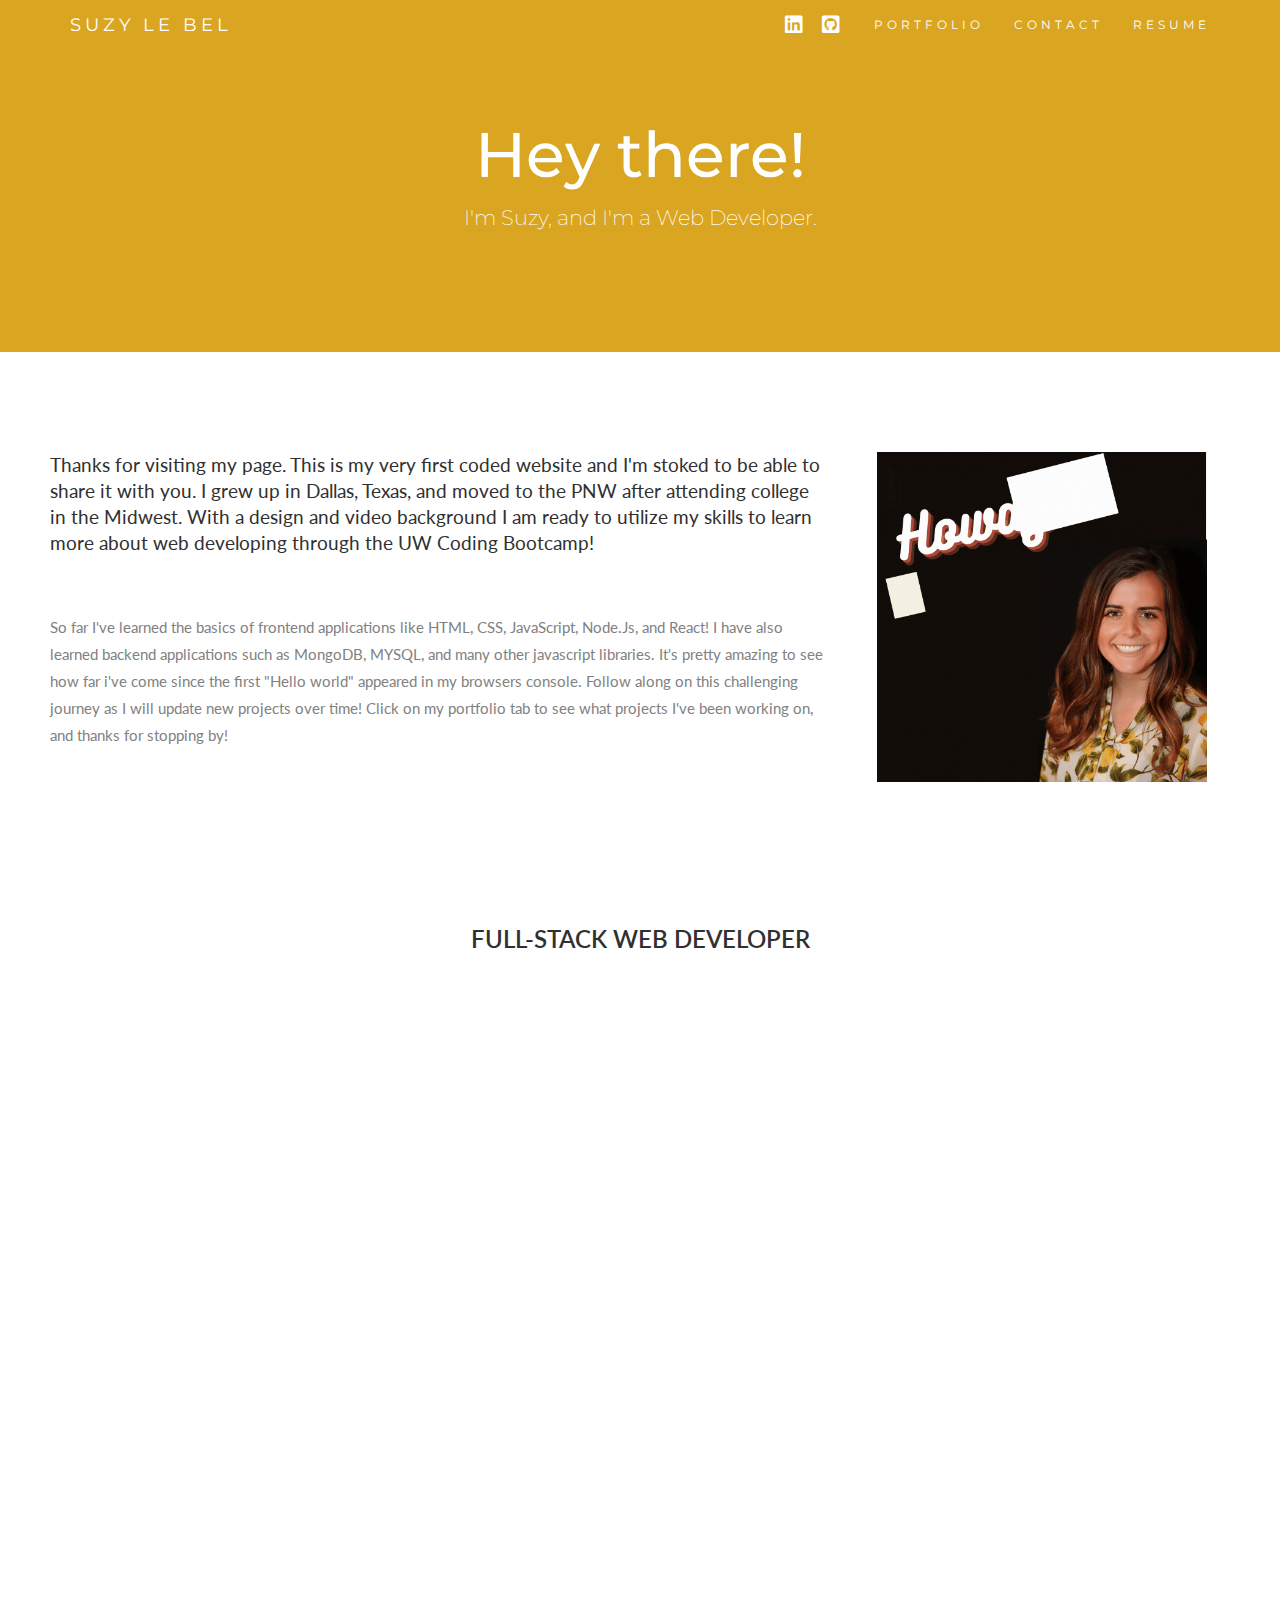
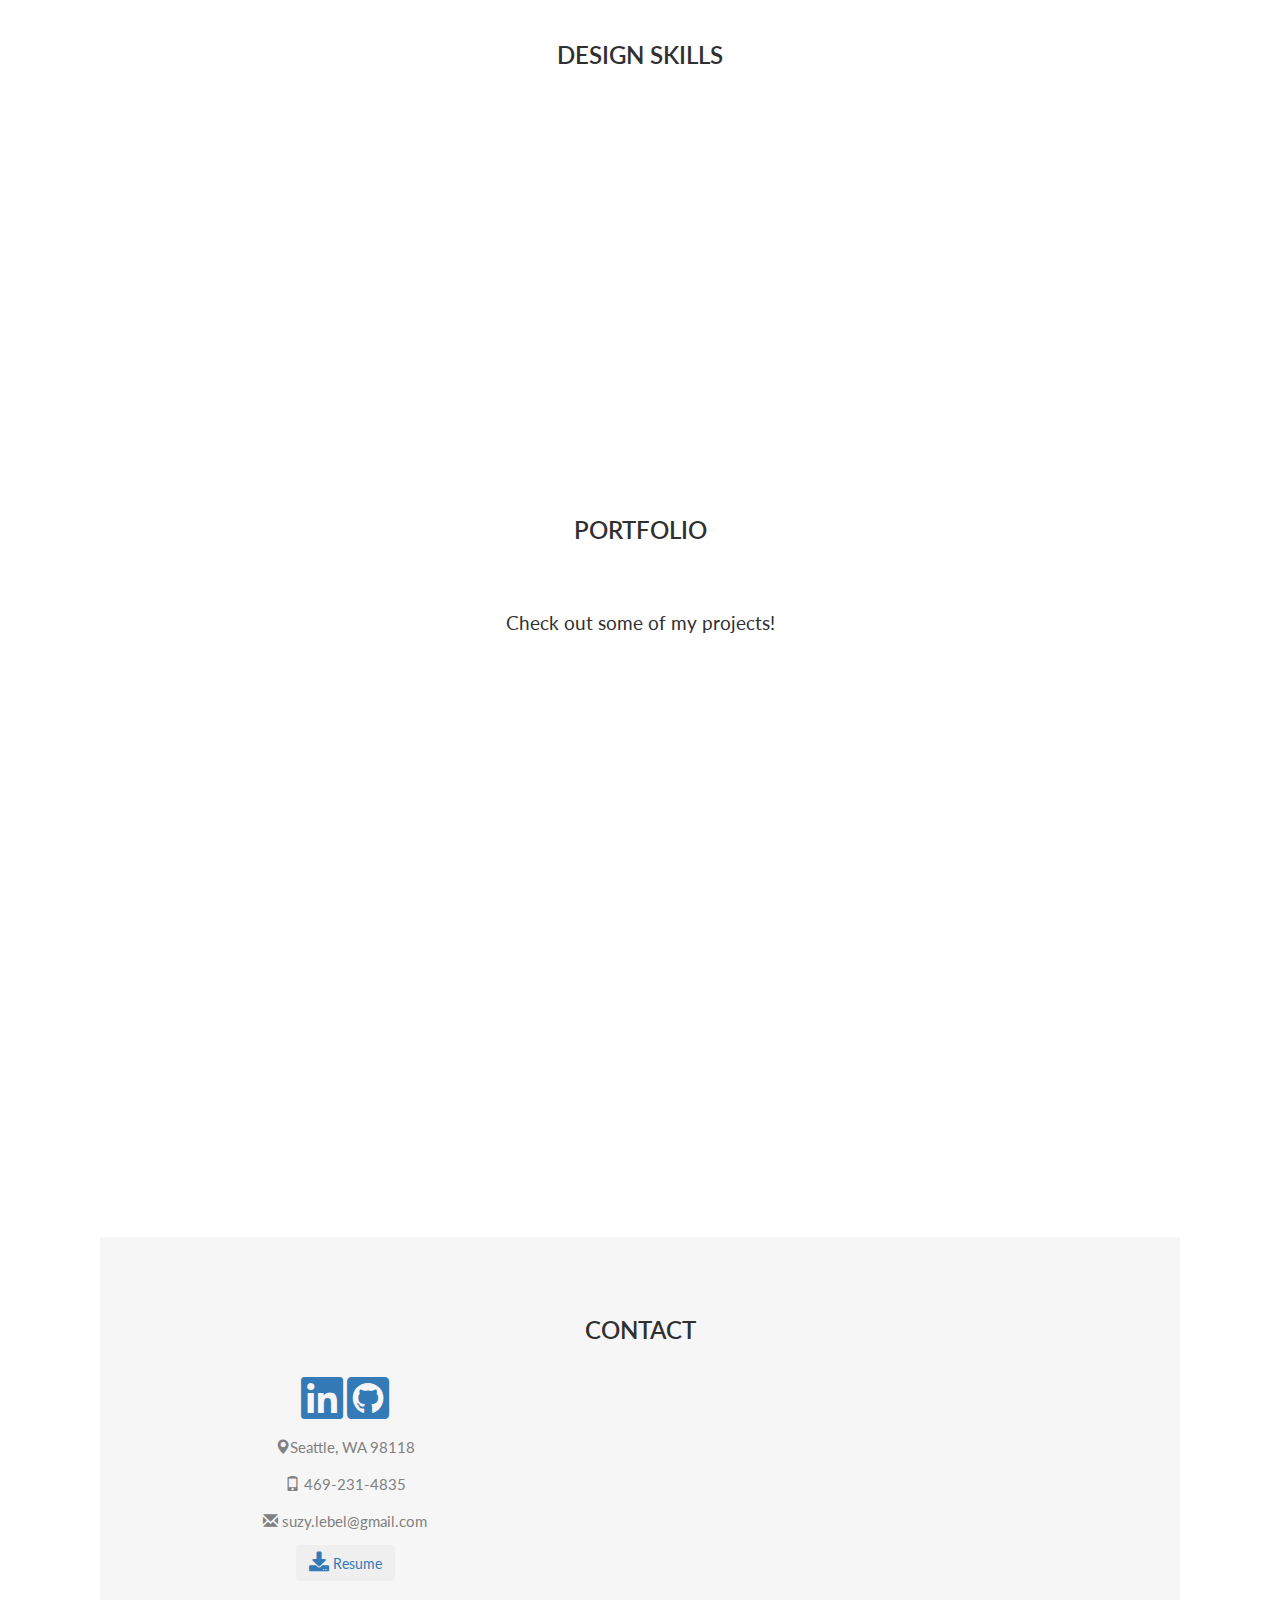
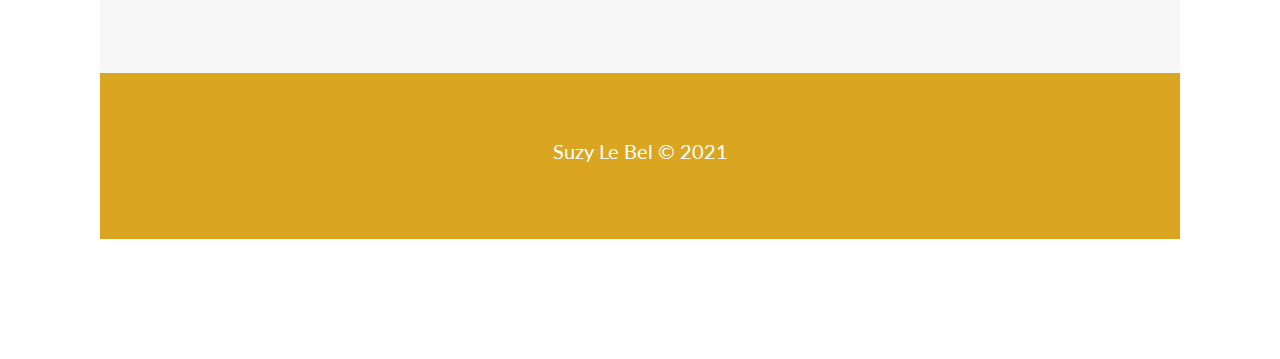
==== commit bc2615d9: "push for changes" ====
--- a/index.html
+++ b/index.html
@@ -39,15 +39,15 @@
                 </a>
                     <li><a href="#portfolio">PORTFOLIO</a></li>
                     <li><a href="#contact">CONTACT</a></li>
-                    <li><a target="_blank" href="./Assets/suzylebel_resume_download.pdf" >RESUME</a></li>
+                    <li><a target="_blank" href="./Assets/suzylebel_resume.pdf" >RESUME</a></li>
                 </ul>
             </div>
         </div>
     </nav>
 
     <div class="jumbotron text-center">
-        <h1>hey there!</h1>
-        <p>I'm Suzy, and I'm a Web Developer</p>
+        <h1>Hey there!</h1>
+        <p>I'm Suzy, and I'm a Web Developer.</p>
 
     </div>
 
@@ -80,9 +80,8 @@
         <div class="row slideanim">
             <div class="col-sm-4">
                 <i class="fas fa-file-code logo-small"></i>
-                <h4>HTML</h4>
-                <p>Understaing the basics of HTML is crucial! Need something debugged? Lets start at
-                    the root of the html code and I can help you figure it out!</p>
+                <h4>React.js</h4>
+                <p>Fast, scalable, and simple! Understanding this open source library is crucial for UI components. </p>
             </div>
             <div class="col-sm-4">
                 <i class="fab fa-css3-alt logo-small"></i>
@@ -253,7 +252,7 @@
                     <p><span class="glyphicon glyphicon-map-marker"></span>Seattle, WA 98118</p>
                     <p><span class="glyphicon glyphicon-phone"></span> 469-231-4835</p>
                     <p><span class="glyphicon glyphicon-envelope"></span> suzy.lebel@gmail.com</p>
-                    <a target="_blank" href="./Assets/suzylebel_resume_download.pdf" download>
+                    <a target="_blank" href="./Assets/suzylebel_resume.pdf" download>
                         <button class="btn white"><i class="fa fa-download" style="font-size:20px"></i> Resume</button>
                     </a>
                 </div>
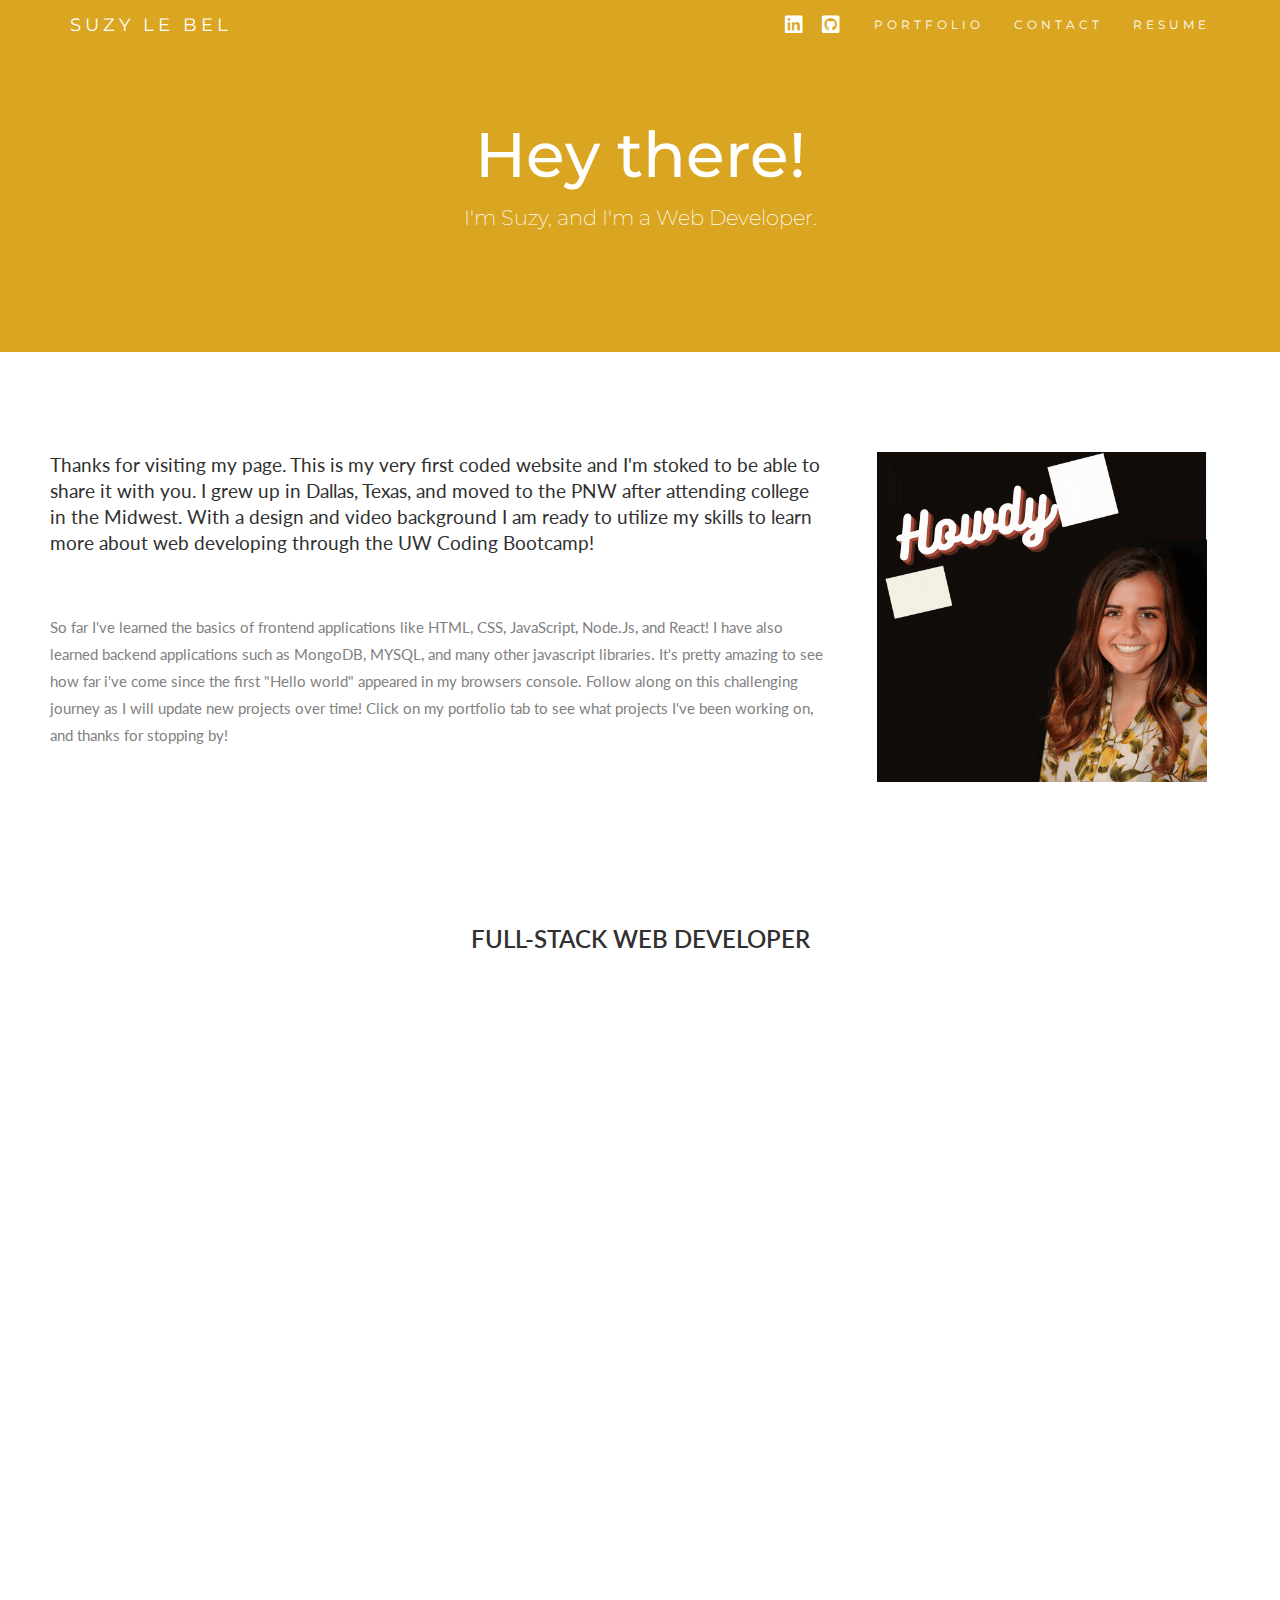
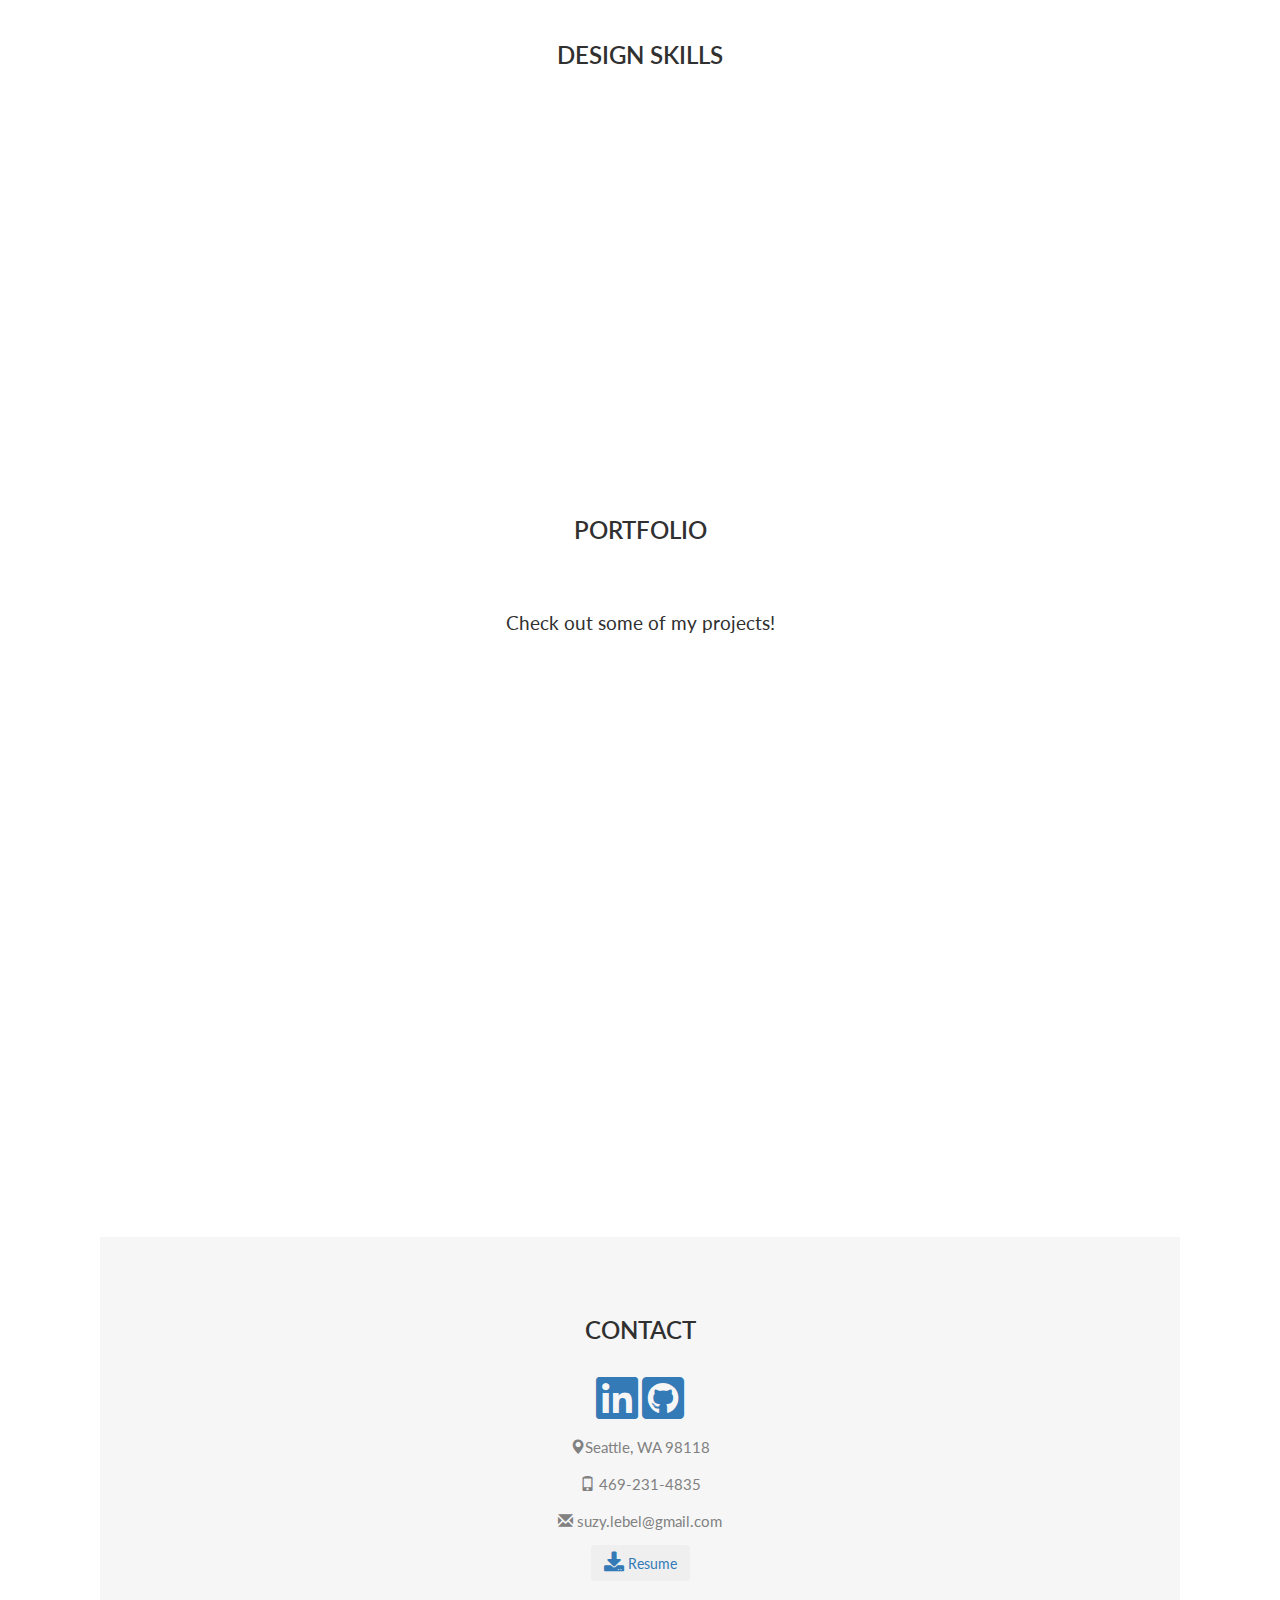
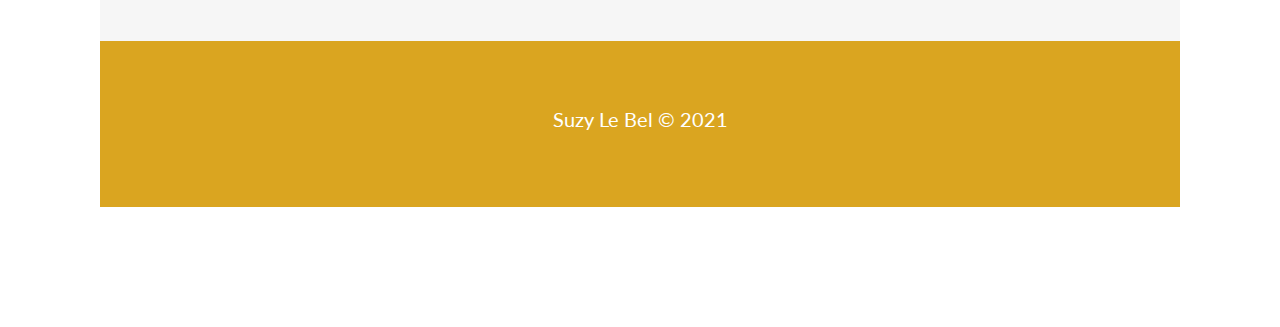
==== commit 76a1bb68: "fix contact page" ====
--- a/index.html
+++ b/index.html
@@ -239,7 +239,7 @@
         <div id="contact" class="container-fluid bg-grey">
             <h2 class="text-center">CONTACT</h2>
             <div class="row">
-                <div class="col-sm-5">
+                <div class="text-center">
 
                     <p class="card-text">
                         <a target="_blank" href="https://www.linkedin.com/in/suzanne-le-bel-b24032125/"> <i class="fab fa-linkedin"
@@ -256,7 +256,7 @@
                         <button class="btn white"><i class="fa fa-download" style="font-size:20px"></i> Resume</button>
                     </a>
                 </div>
-                <div class="col-sm-7 slideanim">
+                <!-- <div class="col-sm-7 slideanim">
                     <div class="row">
                         <div class="col-sm-6 form-group">
                             <input class="form-control" id="name" name="name" placeholder="Name" type="text" required>
@@ -273,7 +273,7 @@
                             <button id="resume" class="btn btn-default pull-right" type="submit">Send</button>
                         </div>
                     </div>
-                </div>
+                </div> -->
             </div>
         </div>
 
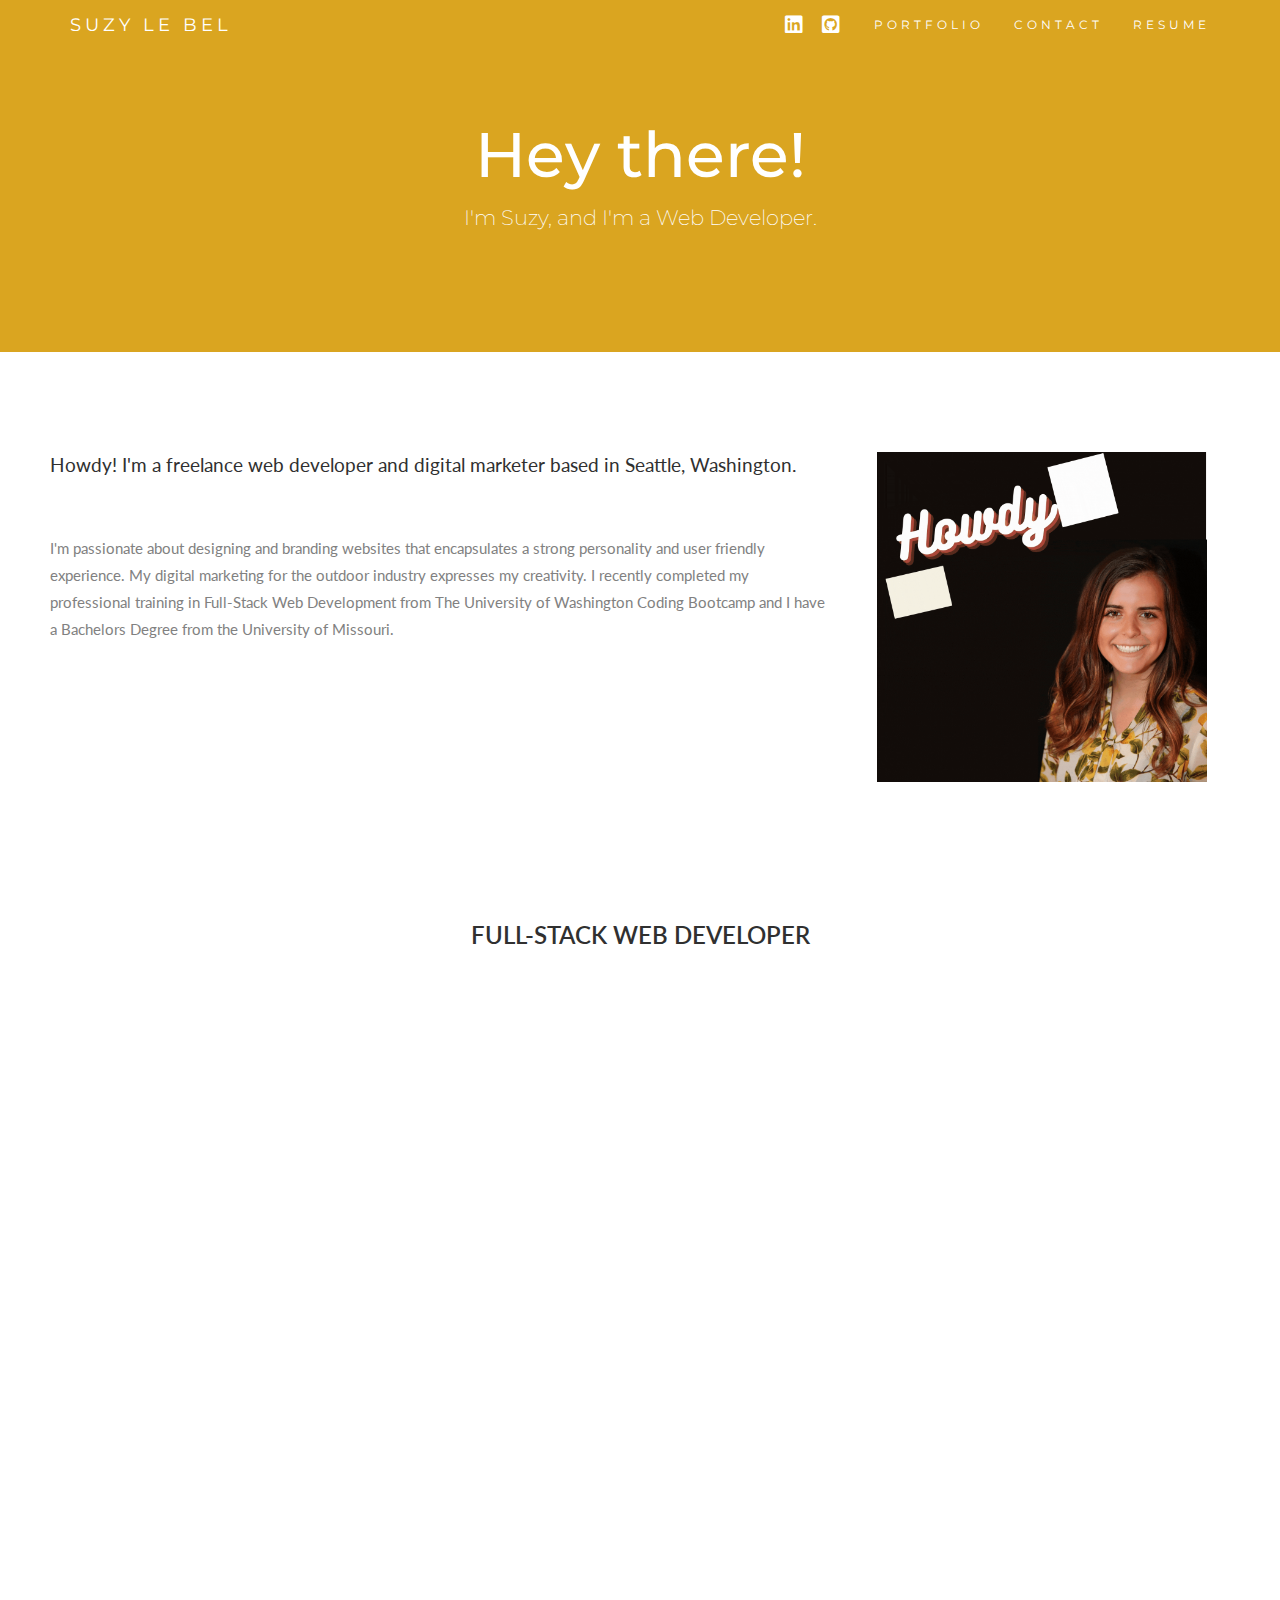
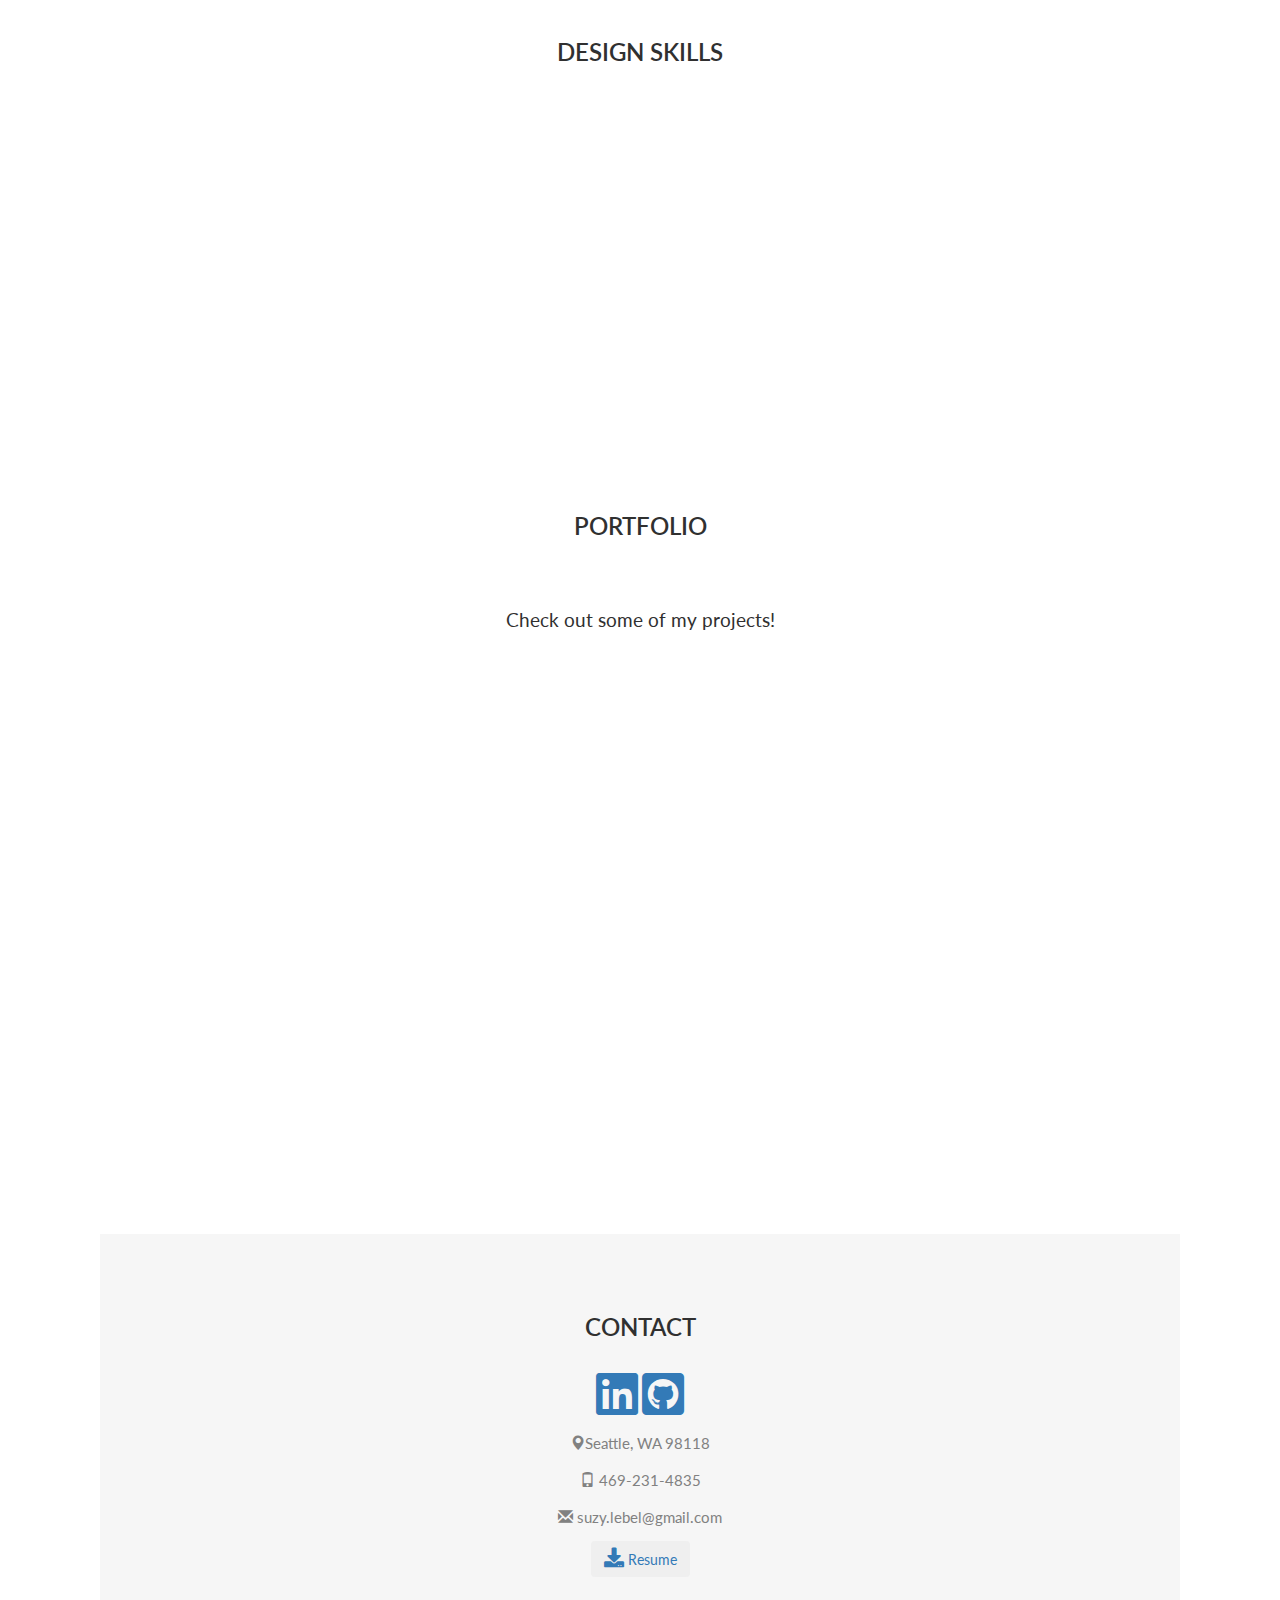
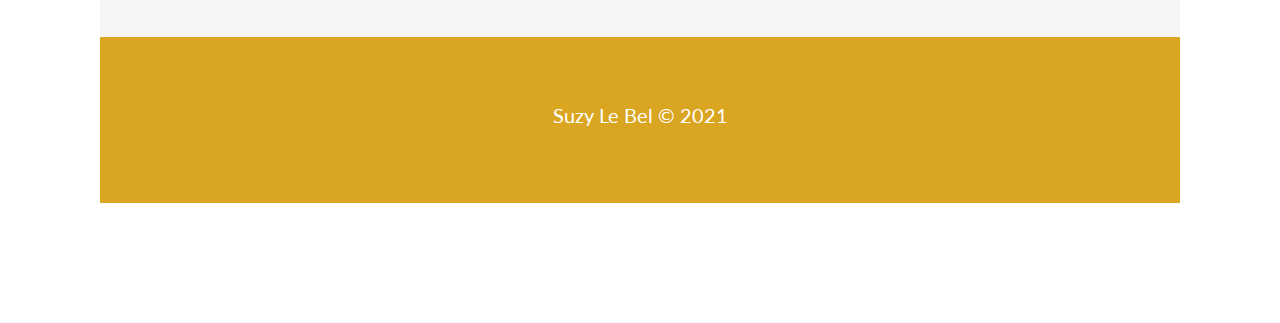
==== commit f499d00d: "new pushes for portolfio" ====
--- a/index.html
+++ b/index.html
@@ -55,13 +55,8 @@
     <div id="about" class="container-fluid">
         <div class="row">
             <div class="col-sm-8">
-                <h4>Thanks for visiting my page. This is my very first coded website and I'm stoked
-                    to be able to share it with you. I grew up in Dallas, Texas, and moved to the PNW after
-                    attending college in the Midwest. With a design and video background I am ready to utilize my
-                    skills to learn more about web developing through the UW Coding Bootcamp!</h4><br>
-                <p>So far I've learned the basics of frontend applications like HTML, CSS, JavaScript, Node.Js, and React! I have also learned backend applications such as MongoDB, MYSQL, and many other javascript libraries. It's pretty amazing to see how far i've come since the first "Hello world" appeared in my browsers console. Follow along on this challenging journey as I will update new projects over
-                    time! Click on my portfolio tab to see what projects I've been working on, and thanks for stopping
-                    by!</p>
+                <h4>Howdy! I'm a freelance web developer and digital marketer based in Seattle, Washington.</h4><br>
+                <p>I'm passionate about designing and branding websites that encapsulates a strong personality and user friendly experience. My digital marketing for the outdoor industry expresses my creativity. I recently completed my professional training in Full-Stack Web Development from The University of Washington Coding Bootcamp and I have a Bachelors Degree from the University of Missouri.</p>
                 <br>
             </div>
             <div class="col-sm-4">
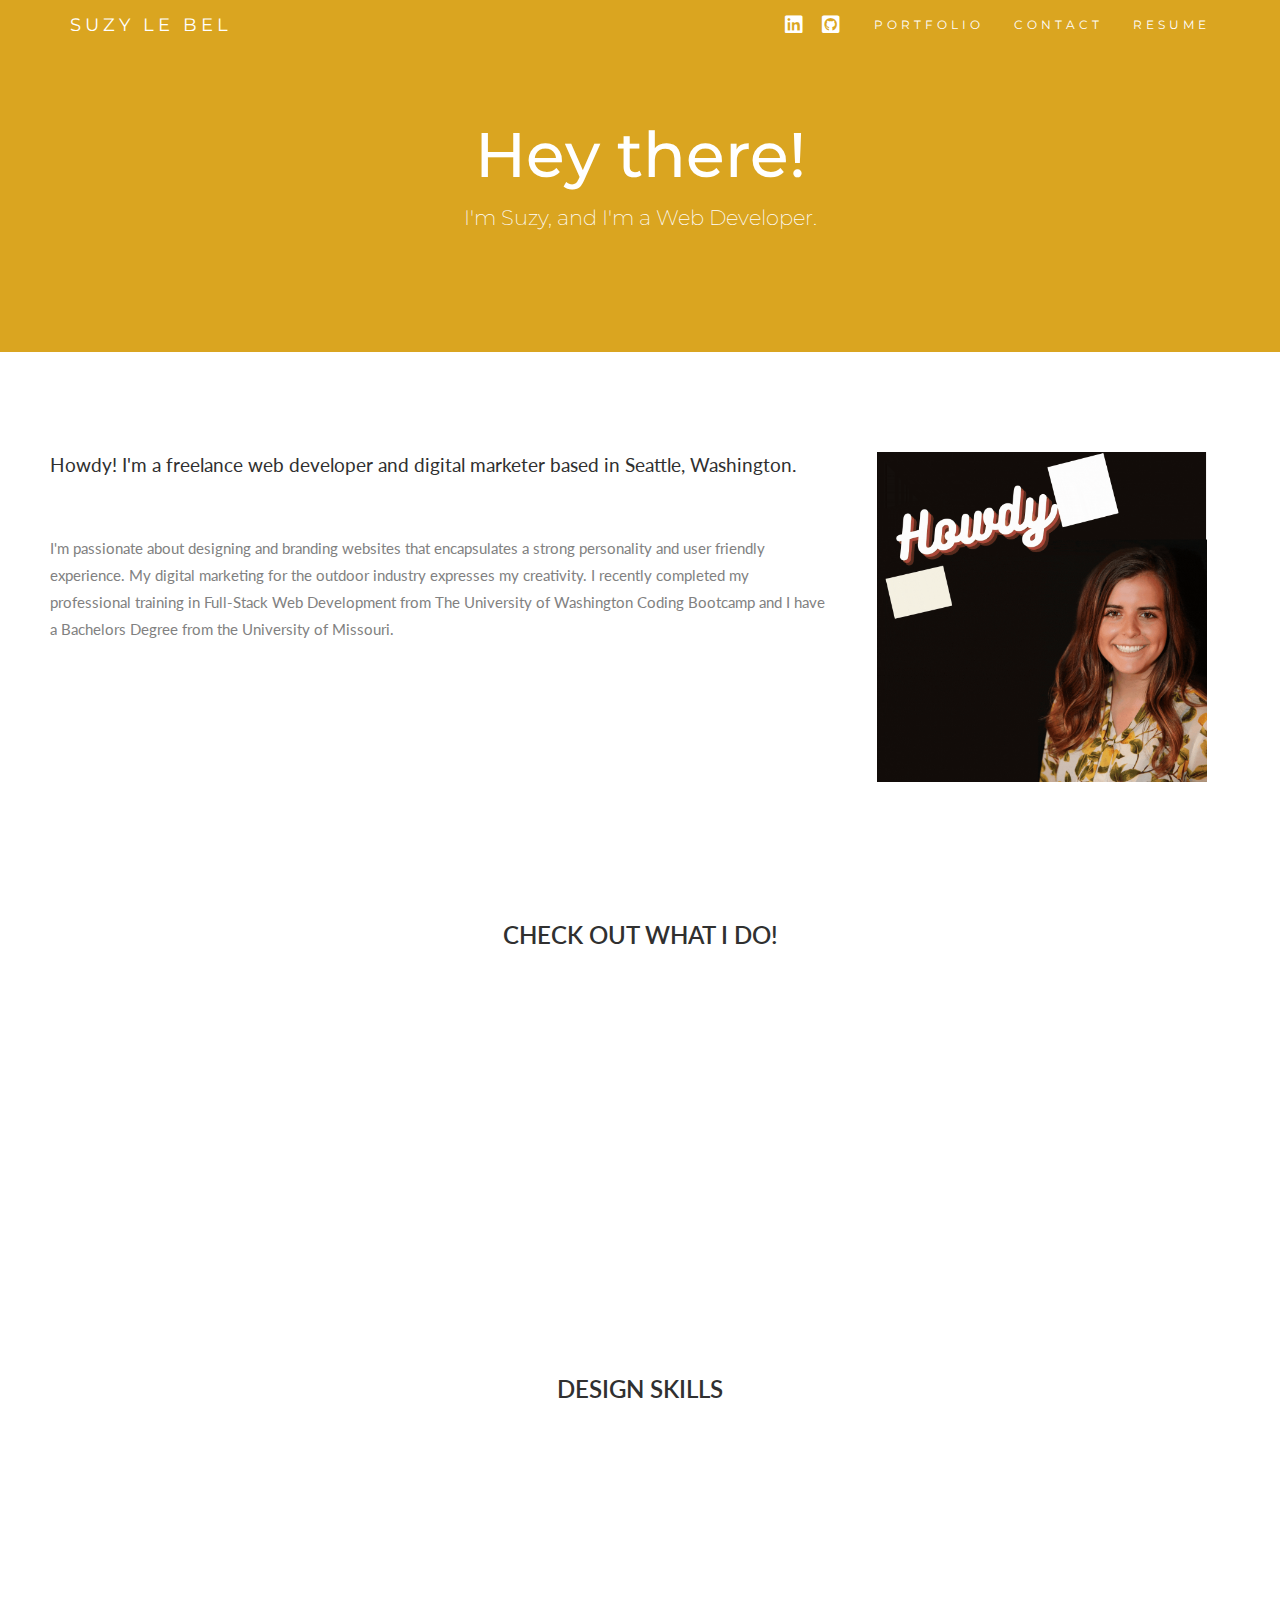
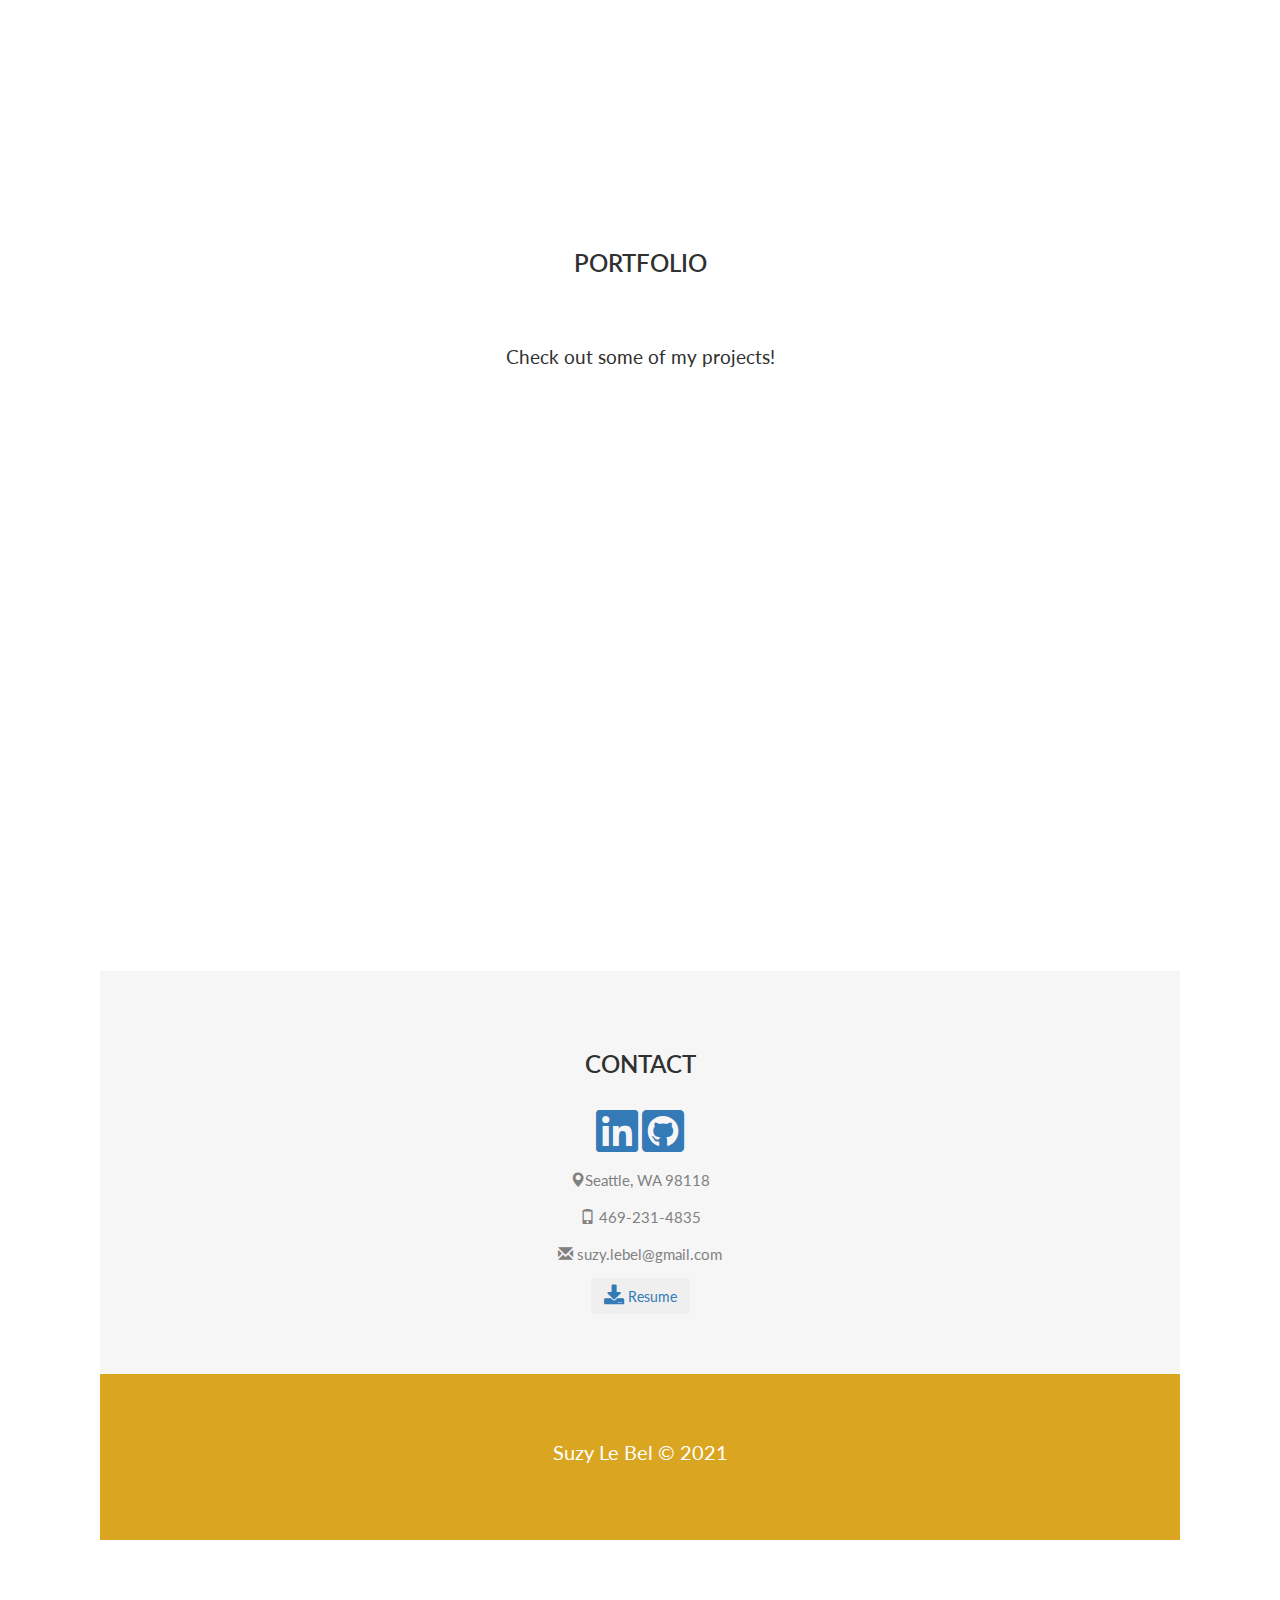
==== commit 13a35be4: "del data" ====
--- a/index.html
+++ b/index.html
@@ -70,7 +70,7 @@
 
     <!-- Web Dev Knowledge -->
     <div id="services" class="container-fluid text-center">
-        <h2>Full-stack Web Developer</h2>
+        <h2>Check Out What I do!</h2>
         <br>
         <div class="row slideanim">
             <div class="col-sm-4">
@@ -82,17 +82,17 @@
                 <i class="fab fa-css3-alt logo-small"></i>
                 <h4>CSS</h4>
                 <p>With a background in design, I have found the ins and outs of CSS. I love taking my animation
-                    background and using it in CSS to make things come to life on the page!</p>
+                    background and using it in CSS to make things come to life on any page!</p>
             </div>
             <div class="col-sm-4">
                 <i class="fab fa-js logo-small"></i>
                 <h4>JavaScript</h4>
-                <p>JS is the newest beast I have learned. Powerful and incredible. </p>
-            </div>
-        </div>
-        <br>
-
-        <div class="row slideanim">
+                <p>Powerful, ncredible, and a necessity to making pages functional.  </p>
+            </div>
+        </div>
+        <br>
+
+        <!-- <div class="row slideanim">
             <div class="col-sm-4">
                 <i class="fab fa-node-js logo-small"></i>
                 <h4>node.js</h4>
@@ -111,7 +111,7 @@
         </div>
         <br>
 
-
+ -->
 
         <br>
         <br>
